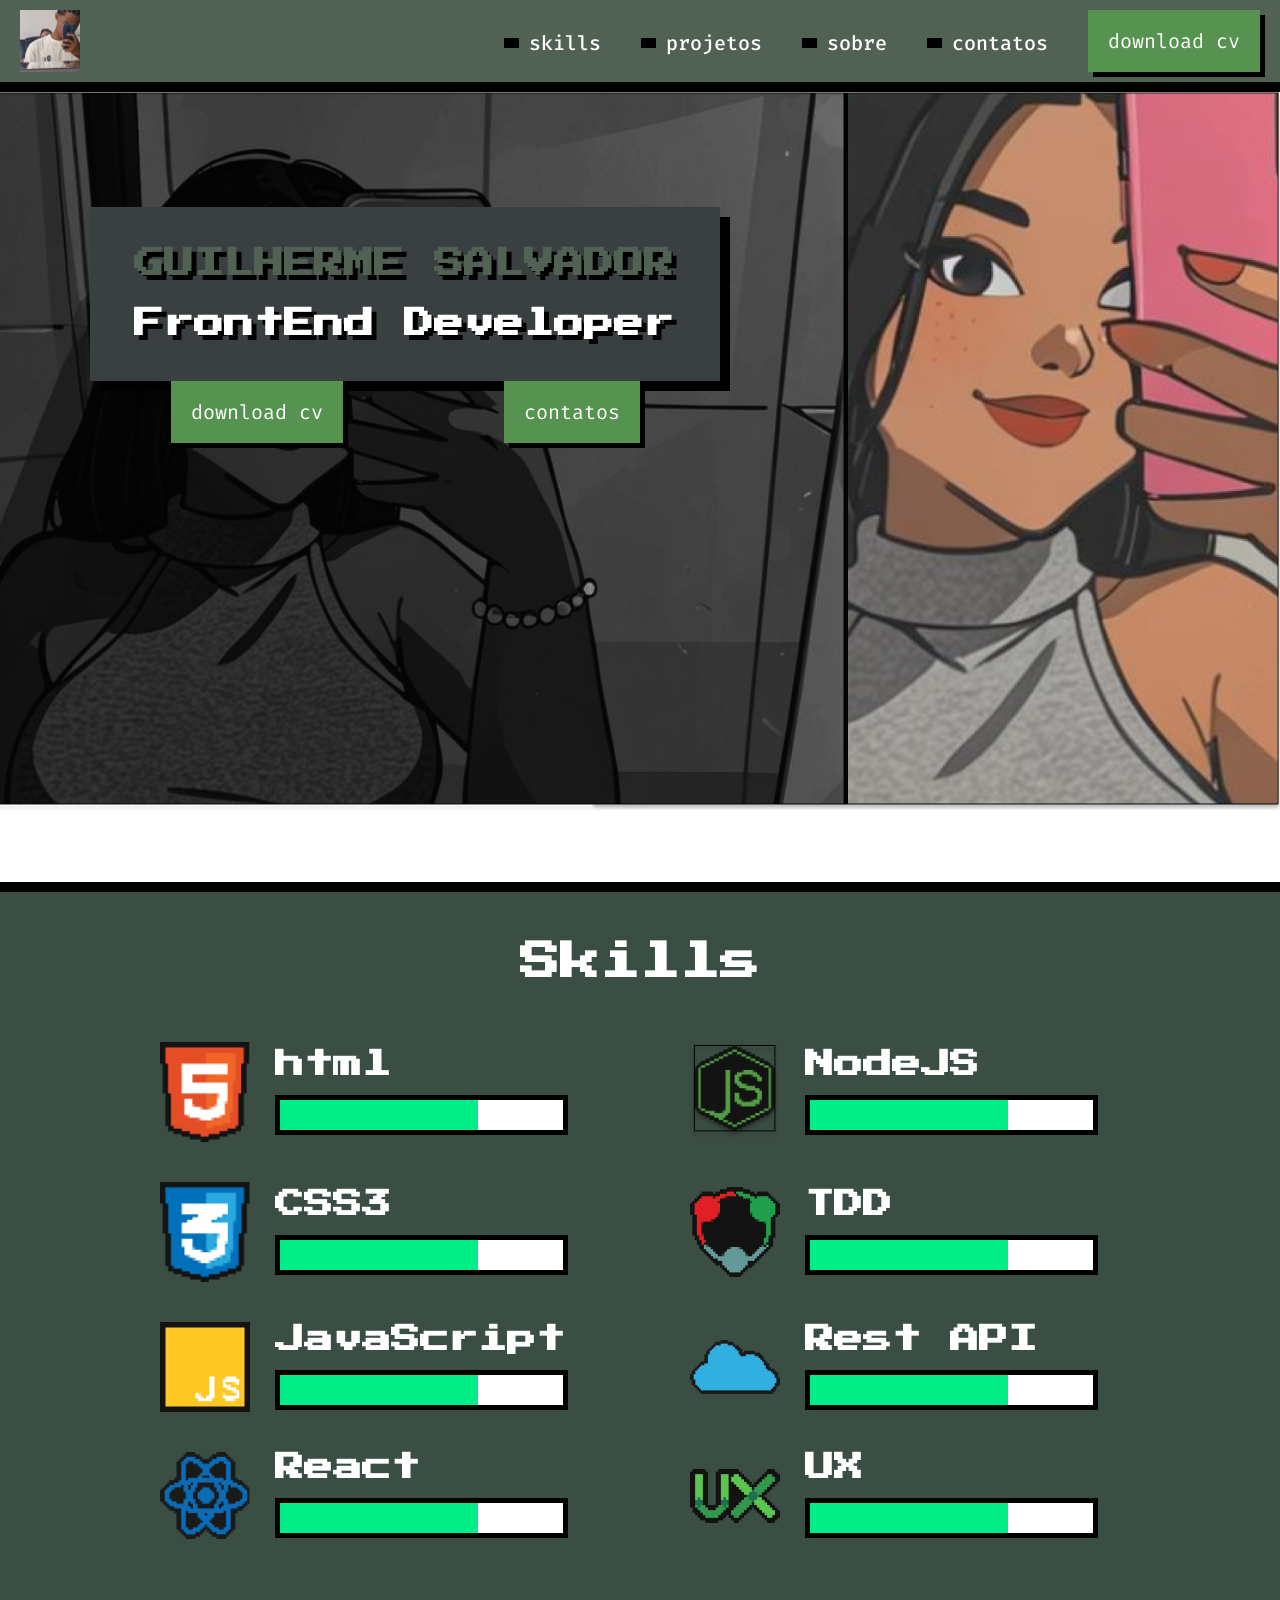
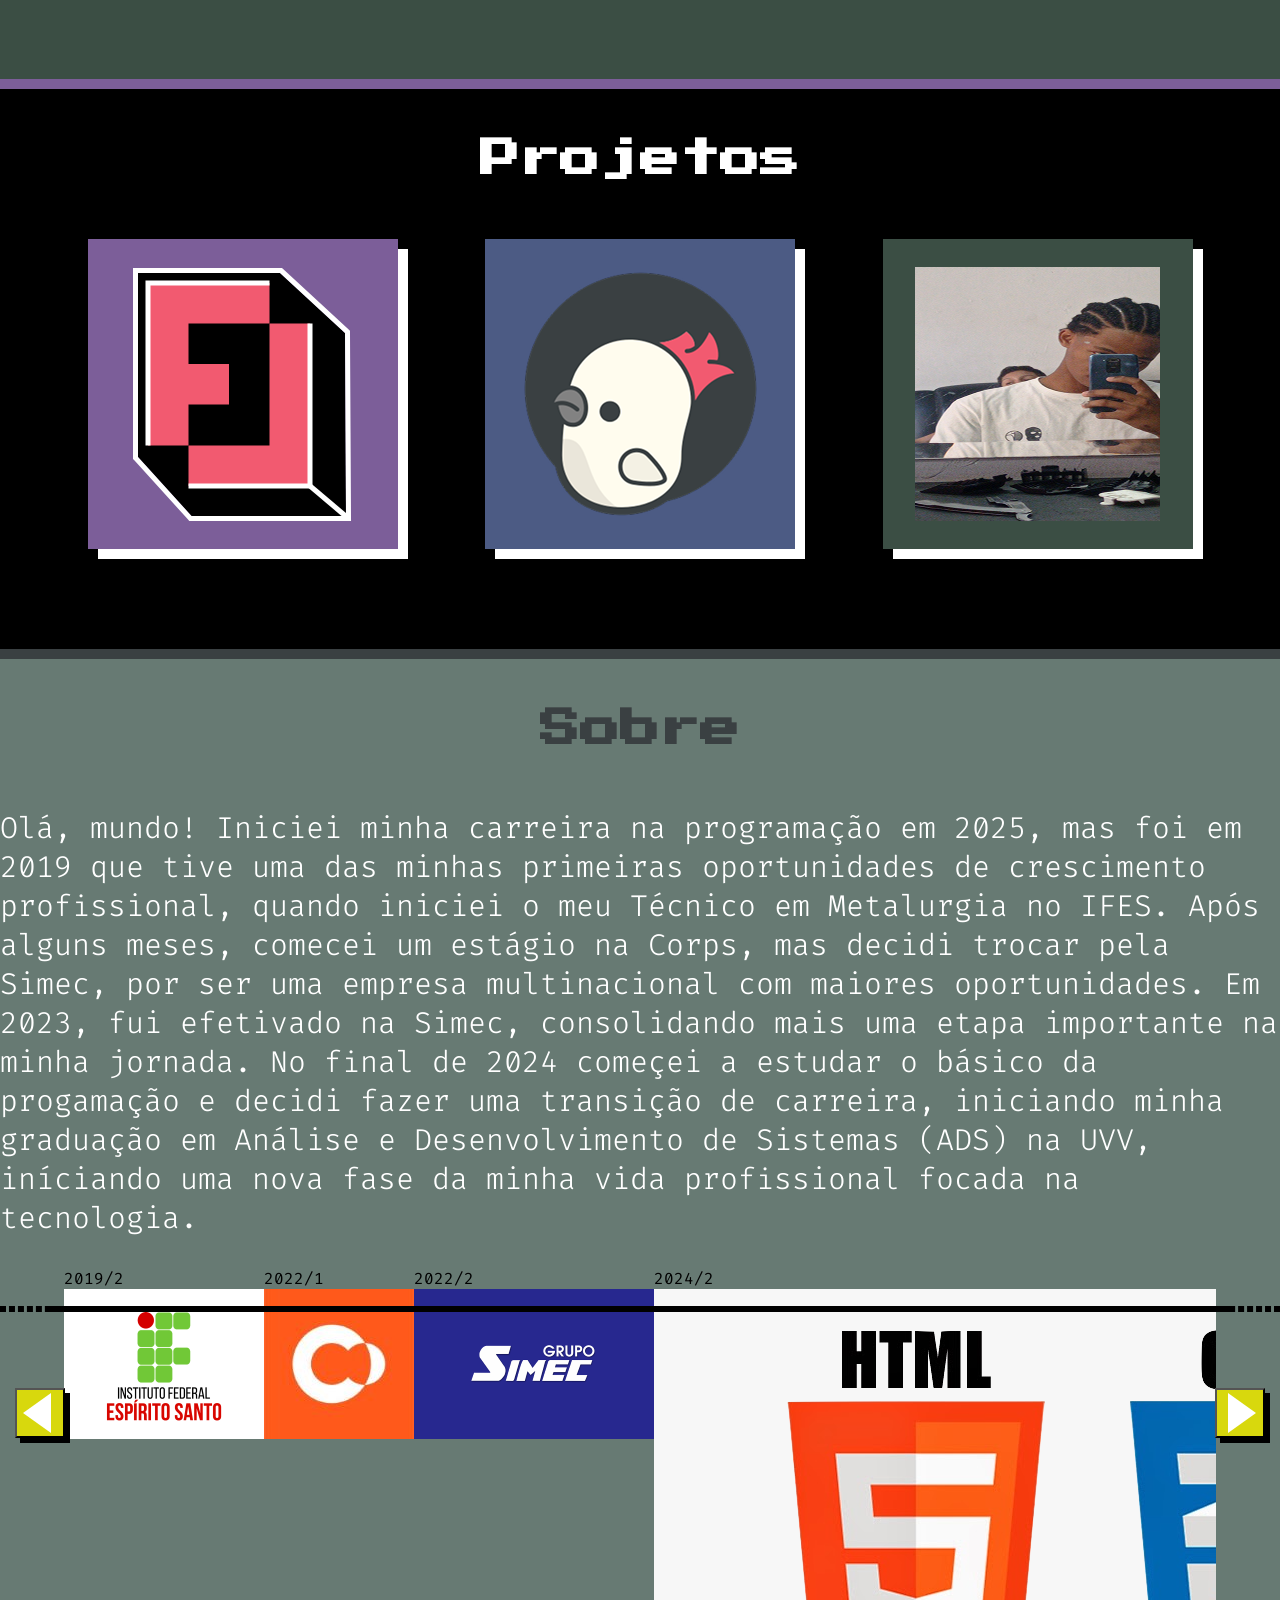
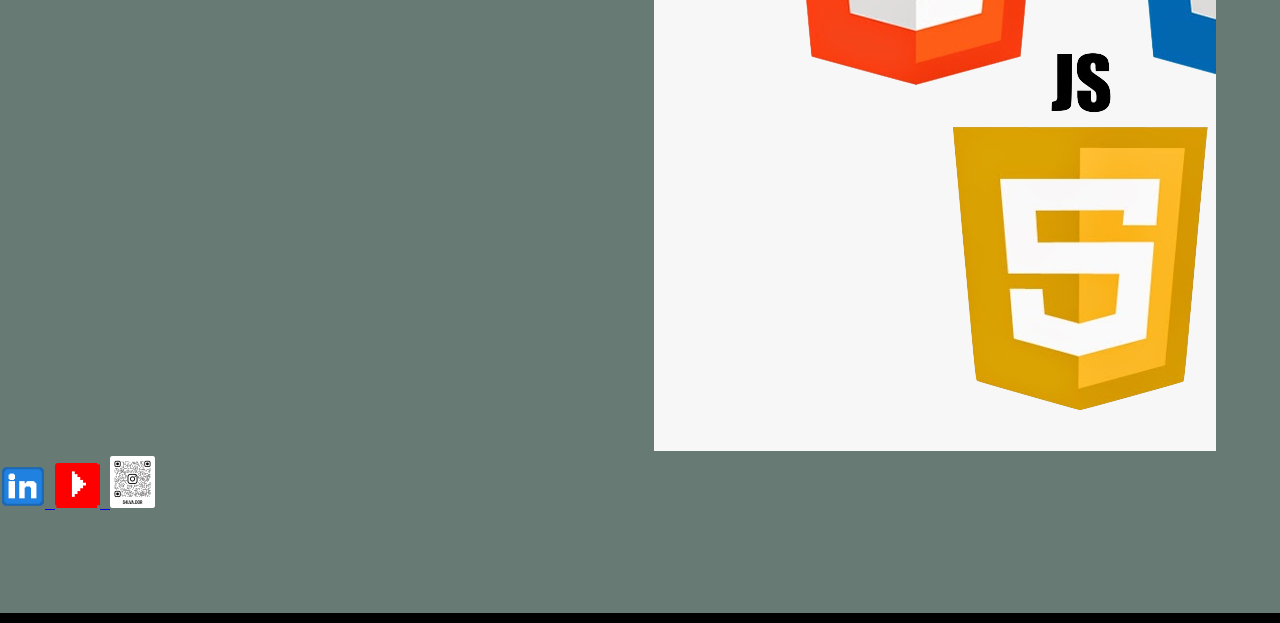
==== index.html @ 1f2bb11f "create the component footer" ====
<!DOCTYPE html>
<html lang="pt-BR">
<head>
    <meta charset="UTF-8">
    <title>GUILHERME SALVADOR</title> 
    <link rel="preconnect" href="https://fonts.googleapis.com">
    <link rel="preconnect" href="https://fonts.gstatic.com" crossorigin>
    <link href="https://fonts.googleapis.com/css2?family=Fira+Code:wght@300..700&family=Press+Start+2P&display=swap" rel="stylesheet">

    <link rel="stylesheet" href="CSS/reset.css">
    <link rel="stylesheet" href="CSS/components/main-header.css">
    <link rel="stylesheet" href="CSS/components/main-banner.css">
    <link rel="stylesheet" href="CSS/components/main-section.css">
    <link rel="stylesheet" href="CSS/components/box-button.css">
    <link rel="stylesheet" href="CSS/components/main-title.css">
    <link rel="stylesheet" href="CSS/components/main-subtitle.css">
    <link rel="stylesheet" href="CSS/components/text-box.css">
    <link rel="stylesheet" href="CSS/components/main-action.css">
    <link rel="stylesheet" href="CSS/components/skills-tec.css">
    <link rel="stylesheet" href="CSS/components/wrapper-skill.css">
    <link rel="stylesheet" href="CSS/components/progress-bar.css">
    <link rel="stylesheet" href="CSS/components/section-projects.css">
    <link rel="stylesheet" href="CSS/components/wrapper.section.css">
    <link rel="stylesheet" href="CSS/components/main-text.css">
    <link rel="stylesheet" href="CSS/components/button-arrow.css">
    <link rel="stylesheet" href="css/components/node-car.css">
    <link rel="stylesheet" href="CSS/components/main-carousel.css">
</head>
<body>
    <header class="main-header">
        <img src="assets/img/logo.png" alt="foto de perfil">

        <nav>
            <a class="main-action" href="#" lang="en" >skills</a>
            <a class="main-action" href="#" >projetos</a>
            <a class="main-action" href="#" >sobre</a>
            <a class="main-action" href="#" >contatos</a>
            <a class="box-button" href="" lang="en" >download cv</a>
        </nav>
    </header>
    <section class="main-banner">
        <div class="wrapper">
             <div class="text-box"> <!-- BOX SEM CONTEUDO-->
                <h1 class="main-title">GUILHERME SALVADOR<!-- titulo--></h1>
                <h2 class="main-subtitle"> FrontEnd Developer<!-- subtitulo--></h2>
             </div >

            <div class="navigation">
                <a class="box-button" href="" lang="en" >download cv</a>
                <a class="box-button" href="" >contatos</a>
            </div>
        </div>
    </section>
    <section class="main-section">
        <h2 class="main-subtitle -second">Skills</h2>
        <div class="wrapper-skill">
            <article class="skills-tec"><!-- description list-->    
                <img class="icon" src="img/ico_html5.png" alt="logo do hmtl5 em pixel art">
                <div class="right">
                    <h3 class="subtitle">html</dt><!--description text--><h3>
                    <progress class="progress-bar" value="70" max="100" ></progress>
                </div>
            </article>
            <article class="skills-tec"><!-- description list-->    
                <img class="icon" src="img/ico_nodejs.png" alt="logo do NodeJS em pixel art">
                <div class="right">
                    <h3 class="subtitle">NodeJS</dt><!--description text--><h3>
                    <progress class="progress-bar" value="70" max="100" ></progress>
                </div>
            </article>
            <article class="skills-tec"><!-- description list-->    
                <img class="icon" src="img/ico_css3.png" alt="logo do CSS3 em pixel art">
                <div class="right">
                    <h3 class="subtitle">CSS3</dt><!--description text--><h3>
                    <progress class="progress-bar" value="70" max="100" ></progress>
                </div>
            </article>
            <article class="skills-tec"><!-- description list-->    
                <img class="icon" src="img/ico_tdd.png" alt="logo do TDD em pixel art">
                <div class="right">
                    <h3 class="subtitle">TDD</dt><!--description text--><h3>
                    <progress class="progress-bar" value="70" max="100" ></progress>
                </div>
            </article>
            <article class="skills-tec"><!-- description list-->    
                <img class="icon" src="img/ico_jss.png" alt="logo do Js em pixel art">
                <div class="right">
                    <h3 class="subtitle">JavaScript</dt><!--description text--><h3>
                    <progress class="progress-bar" value="70" max="100" ></progress>
                </div>
            </article>
            <article class="skills-tec"><!-- description list-->    
                <img class="icon" src="img/ico_restapi.png" alt="logo do rest API em pixel art">
                <div class="right">
                    <h3 class="subtitle">Rest API</dt><!--description text--><h3>
                    <progress class="progress-bar" value="70" max="100" ></progress>
                </div>
            </article>
            <article class="skills-tec"><!-- description list-->    
                <img class="icon" src="img/ico_react.png" alt="logo do React em pixel art">
                <div class="right">
                    <h3 class="subtitle">React</dt><!--description text--><h3>
                    <progress class="progress-bar" value="70" max="100" ></progress>
                </div>
            </article>
            <article class="skills-tec"><!-- description list-->    
                <img class="icon" src="img/ico_ux.png" alt="logo do UX em pixel art">
                <div class="right">
                    <h3 class="subtitle">UX</dt><!--description text--><h3>
                    <progress class="progress-bar" value="70" max="100" ></progress>
                </div>
            </article>
        </div>
    </section>
    <section class="main-section -black -firstborder">
        <h2 class="main-subtitle -second">Projetos</h2>
        <div class="wrapper-section">
            <a href="https://www.firelabs.com" target="_blank">
                <figure class="section-projects"> 
                    <img class="logo-firedlabs" src="img/logo-firedlabs.svg">
                </figure>
            </a>
            <a href="https://www.collabcode.com" target="_blank">
                <figure class="section-projects -blue"> 
                    <img class="logo-collabcode" src="img/logo-collabcode.png">
                </figure>
            </a>
            <a href="https://www.github.com" target="_blank">
                <figure class="section-projects -green">
                    <img class="logo-project" src="img/logo-projeto.png">
                </figure>
            </a>
                
            </div>
    </section>
    <section class="main-section -secondborder">
        <h2 class="main-subtitle -third">Sobre</h2>
        <div>
               

            <p class="main-text">
                Olá, mundo!
Iniciei minha carreira na programação em 2025, mas foi em 2019 que tive uma das minhas primeiras oportunidades de crescimento profissional, quando iniciei o meu Técnico em Metalurgia no IFES.
Após alguns meses, comecei um estágio na Corps, mas decidi trocar pela Simec, por ser uma empresa multinacional com maiores oportunidades. Em 2023, fui efetivado na Simec, consolidando mais uma etapa importante na minha jornada.
No final de 2024 começei a estudar o básico da progamação e decidi fazer uma transição de carreira, iniciando minha graduação em Análise e Desenvolvimento de Sistemas (ADS) na UVV, iníciando uma nova fase da minha vida profissional focada na tecnologia. </p>
    <section class="main-carousel">
        <button class="button-arrow -left"><span class="content">Voltar</span></button>
        
            <div class="items">
                <div class="elements">
                <figure class="node-card">
                    <figcaption class="title">2019/2</figcaption>
                    <img src="img/ifes-remaster.png" alt="logo do ifes" class="logo">
                </figure>
                
                <figure class="node-card">
                    <figcaption class="title">2022/1</figcaption>
                    <img src="img/corps-ltda.jpg" alt="logo da corps" class="logo">
                    </figure>

                <figure class="node-card">
                    <figcaption class="title">2022/2</figcaption>
                    <img src="img/simec-746033002.png" alt="logo da Simec" class="logo">
                    </figure>

                <figure class="node-card">
                    <figcaption class="title">2024/2</figcaption>
                    <img src="img/ico_js.png" alt="logo do JS" class="logo">
                    </figure>
                
                <figure class="node-card">
                    <figcaption class="title">2025/1</figcaption>
                    <img src="img/uvv-1075476051.jpg" alt="logo do UVV" class="logo">
                    </figure>

                <figure class="node-card">
                    <figcaption class="title">2027/1</figcaption>
                    <img src="img/icognita-img.jpg" alt="logo icognita" class="logo">
                    </figure>
                </div>   
            </div>

         <button class="button-arrow -right"><span class="content">Avançar</span></button>
    </section>
        <footer>
            <a href="https://www.linkedin.com/public-profile/settings?trk=d_flagship3_profile_self_view_public_profile" target="_blank">
                <img src="img/icon-link.png" alt="logo do linkdin em pixel art">
            </a>
            <a href="https://www.youtube.com/@GSalvadorDev" target="_blank">
                <img src="img/icon-youtube.png" alt="logo do Youtube em pixel art">
            </a>
            <a href="https://www.instagram.com/s4lva.d0r/" target="_blank">
                <img src="img/icon-instagram.png" alt="lgoo do instagram em pixel art">
            </a>
        </footer>
    </section>

    <script src="js/components/main-carousel.js"></script>
</body>
</html>
---- CSS/components/main-header.css ----
.main-header {
    display: flex;
    justify-content: space-between;
    background-color: #516154; 
    border-bottom:10px solid #000;
    padding:10px 20px;
}
---- CSS/components/main-banner.css ----
.main-banner {
    box-sizing: border-box;
    background-image: url(../../assets/img/foto\ capa.png);
    background-repeat: no-repeat;
    background-size: 100%;
    height: 800px;
    border-bottom: 10px solid #000;
    padding-top: 115px;
    padding-left: 90px;

}
.main-banner .wrapper {
    display: flex;
    flex-direction: column;
    width: 630px;
    
}

.main-banner .box {
margin-bottom: 38px;

}
.main-banner .navigation {
    display: flex;
    justify-content: space-around

}
---- CSS/components/main-section.css ----
.main-section { 
    background-color:#3B4E44;
    padding-top: 50px;
    padding-bottom: 100px;
    border-bottom: 10px solid #7C5E99;
}
.main-section .main-subtitle {
    margin-bottom: 60px;
}
.main-section.-black {
    background:  #000000;;
}
.main-section.-firstborder {
    border-bottom: 10px solid #3A4042;
}
.main-section.-secondborder{
    background-color:#677A73 ;
    border-bottom: 10px solid #000000;
}
---- CSS/components/box-button.css ----
.box-button { 
    display: inline-block;
    background-color:#569351;
    box-shadow: 5px 5px 0px #000000;
    padding: 18px 20px;
    margin-right: 0;
    transition: transform 100ms linear;
    color:#FFF;
    font-size: 20px;
    text-decoration: none;
}
.box-button:hover {
    background-color: #3a6836;
    transform: scale(1.05);
}
---- CSS/components/main-title.css ----
.main-title {
    font-family: "press start 2p" , sans-serif;
    font-size: 30px;
    text-shadow: 5px 5px 0px #000;
    color: #516154;
    height: 60px;
}
---- CSS/components/main-subtitle.css ----
.main-subtitle {
    font-family: "press start 2p" , sans-serif;
    font-size: 30px;
    text-shadow: 5px 5px 0px #000;
    color: #ffffff;
}

.main-subtitle.-second {
    color: #FFF;
    text-align: center;
    text-shadow: none;
    font-size: 40px;
}
.main-subtitle.-third {
    color:#3A4042 ;
    text-align: center;
    text-shadow: none;
    font-size: 40px;
}
---- CSS/components/text-box.css ----
.text-box {
    display: inline-block;
    background-color: #3A4042;
    box-shadow: 10px 10px 0px #000;
    text-align: inherit;
    padding: 42px 44px;
}
.text-box .title {
margin-bottom: 28px;

}
---- CSS/components/main-action.css ----
.main-action {
    display: inline-flex;
    align-items: center;
    color: #fff;
    font-size:20px;
    font-weight: 500;
    text-decoration: none;
    margin-right: 30px;
    }
.main-action::before {
    content: "";
    background-color: rgb(0, 0, 0);
    width: 15px;
    height: 10px;
    margin-right: 10px;
}
---- CSS/components/skills-tec.css ----
.skills-tec {
    font-family: "press start 2p" , sans-serif;
    color: #fff;
    font-size: 25px;
    display: flex;
    align-items: center;

}
.skills-tec .icon {
    margin-right: 25px;
    width: 90px;
}
.skills-tec .right{
    display: flex;
    flex-direction: column;
    justify-content:space-around;
}
.skills-tec .subtitle {
    margin-bottom: 16px;
}
---- CSS/components/wrapper-skill.css ----
.wrapper-skill{
    display: flex;
    flex-wrap: wrap;
    max-width: 960px;
    margin-left: auto;
    margin-right: auto;


}
.wrapper-skill .skills-tec {
    width: 430px;
    margin-bottom: 40px;
}
.wrapper-skill .skills-tec:nth-child(odd) {
    margin-right: 100px;
}
.wrapper-skills .progress-bar{
    width: 320px;
}
---- CSS/components/progress-bar.css ----
.progress-bar{
    height: 40px;
    background-color: #FFF;
    border: 5px solid #000;
    box-sizing: border-box;
}
.progress-bar::-webkit-progress-bar,
.progress-bar::-webkit-progress-value {
    background-color: #0E8;
    width: 70%;
}
.progress-bar::-moz-progress-bar{
    background-color: #0E8;
}
---- CSS/components/section-projects.css ----
.section-projects {
    padding: 15px;
    display: flex;
    width: 280px;
    height: 280px;
    align-items: center;
    justify-content: center;
    background-color: #7C5E99;
    box-shadow: 10px 10px 0px #FFFF;
}
.section-projects.-blue{
    box-shadow: 10px 10px 0px #FFFF;
    background-color: #4C5B84;
}
.section-projects.-green{
    box-shadow: 10px 10px 0px #FFFF;
    background-color: #3B4E44;

}
---- CSS/components/wrapper.section.css ----
.wrapper-section{
    display: flex;
    justify-content: space-evenly;
}
---- CSS/components/main-text.css ----
.main-text{
    font-family: "fira code" , sans-serif;
    color: white;
    font-size: 30px;
    font-weight: 300;
    line-height: 1.3;
}
---- CSS/components/button-arrow.css ----
.button-arrow {
    width:50px ;
    height:50px ;
    background-color:#D8D80D ;
    box-shadow: 5px 5px 0px #000;
    cursor: pointer;
}
.button-arrow .content {
    display: none;
}


.button-arrow::before {
    content: '';
    display: block;
    box-sizing: border-box;
    width: 20px;
    height: 20px;
    border: 20px solid transparent;
    border-left:28px solid white ;
    transform: translateX(5px);
}
.button-arrow.-left::before{
    transform: rotate(180deg) translate(20px);
}
---- CSS/components/main-carousel.css ----
.main-carousel{ 
    display: flex;
    justify-content: space-between;
    position: relative;

}
.main-carousel::after{
    top: 38px;
    left: 50px;
    position: absolute;
    content:'';
    display: block;
    height: 6px;
    background-color: #000;
    width: calc(100% - 100px);
}
.main-carousel::before{
    top: 38px;
    left: 0;
    position: absolute;
    box-sizing: border-box;
    content:'';
    display: block;
    width: 100%;
    border: 3px dashed #000;
}
.main-carousel .button-arrow{
    position: relative;
    bottom: -120px;
}
.main-carousel .button-arrow.-left{
    left: 15px;
}
.main-carousel .button-arrow.-right{
    right: 15px;
}
.main-carousel .items{
    width: 90%;
    overflow: hidden;
}
.main-carousel .elements{
    display: flex;
    justify-content: space-between;
    transition: transform 100ms ease-in-out;
}
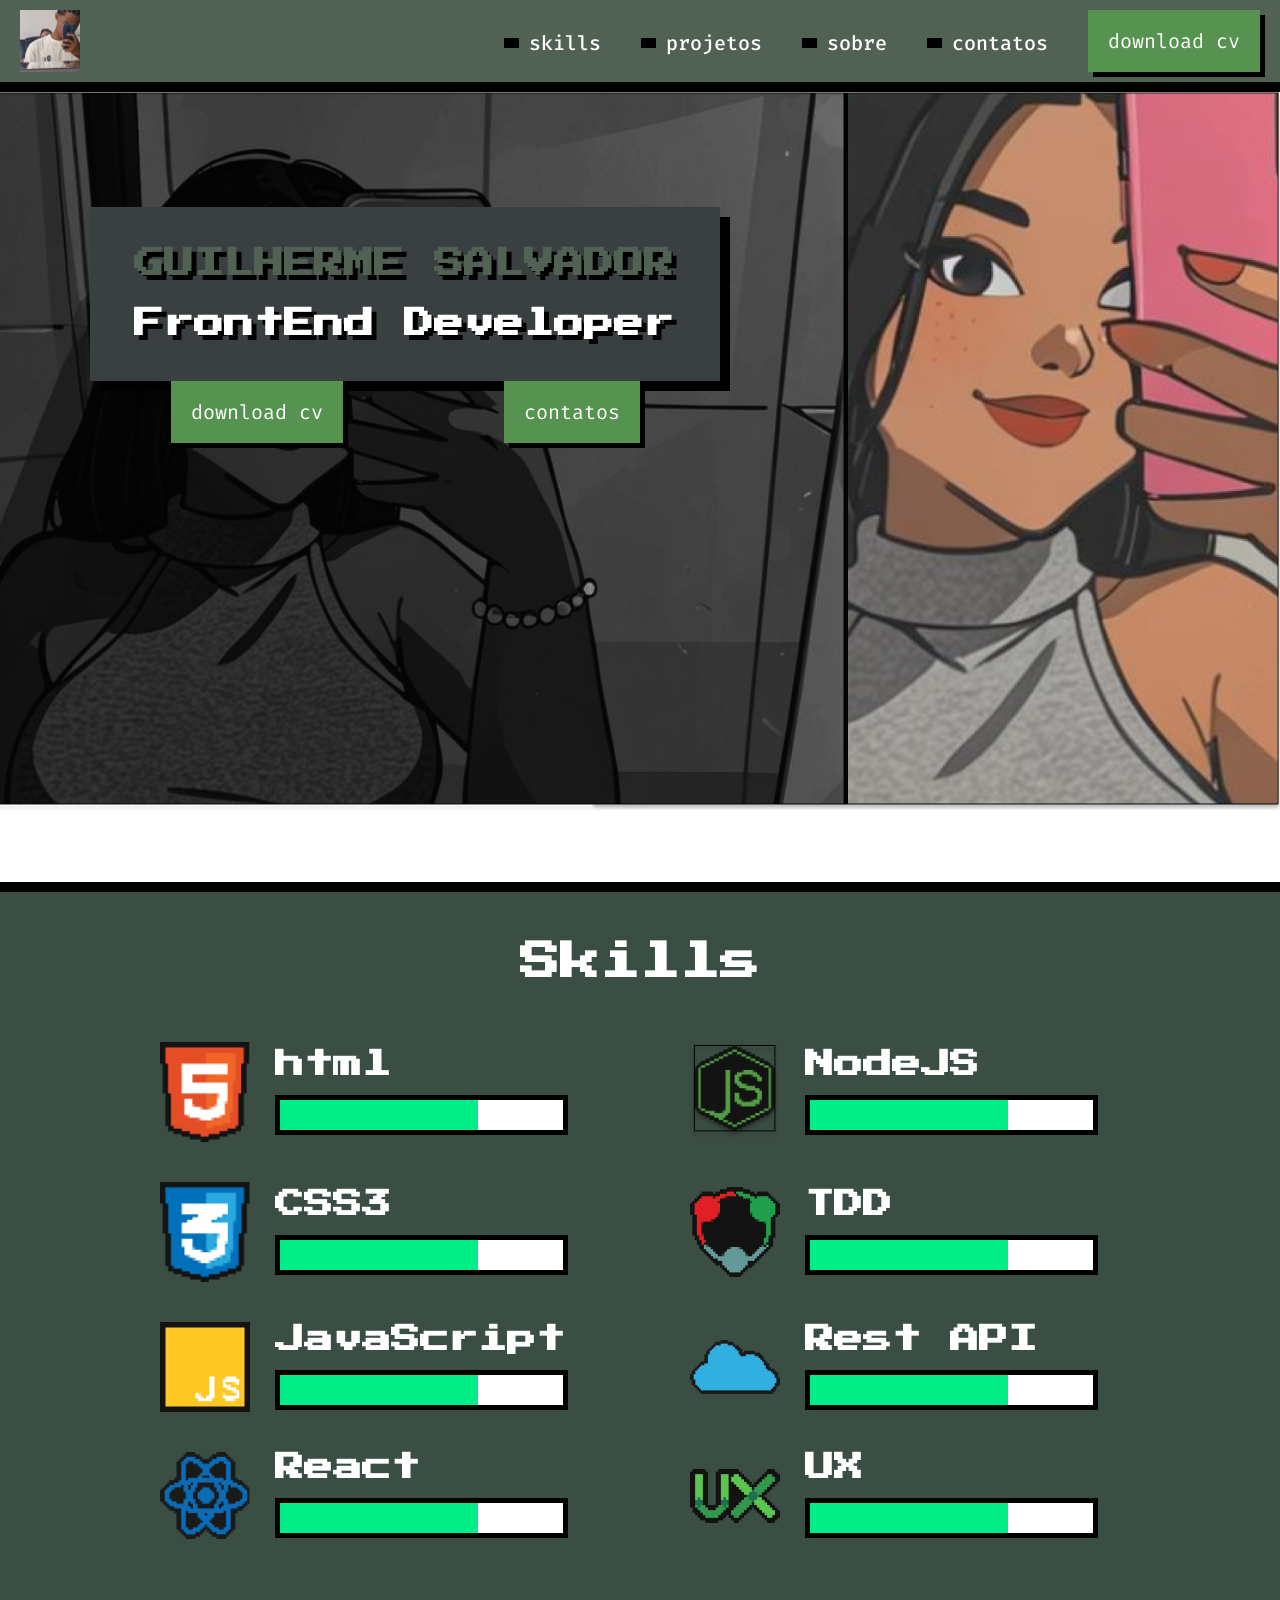
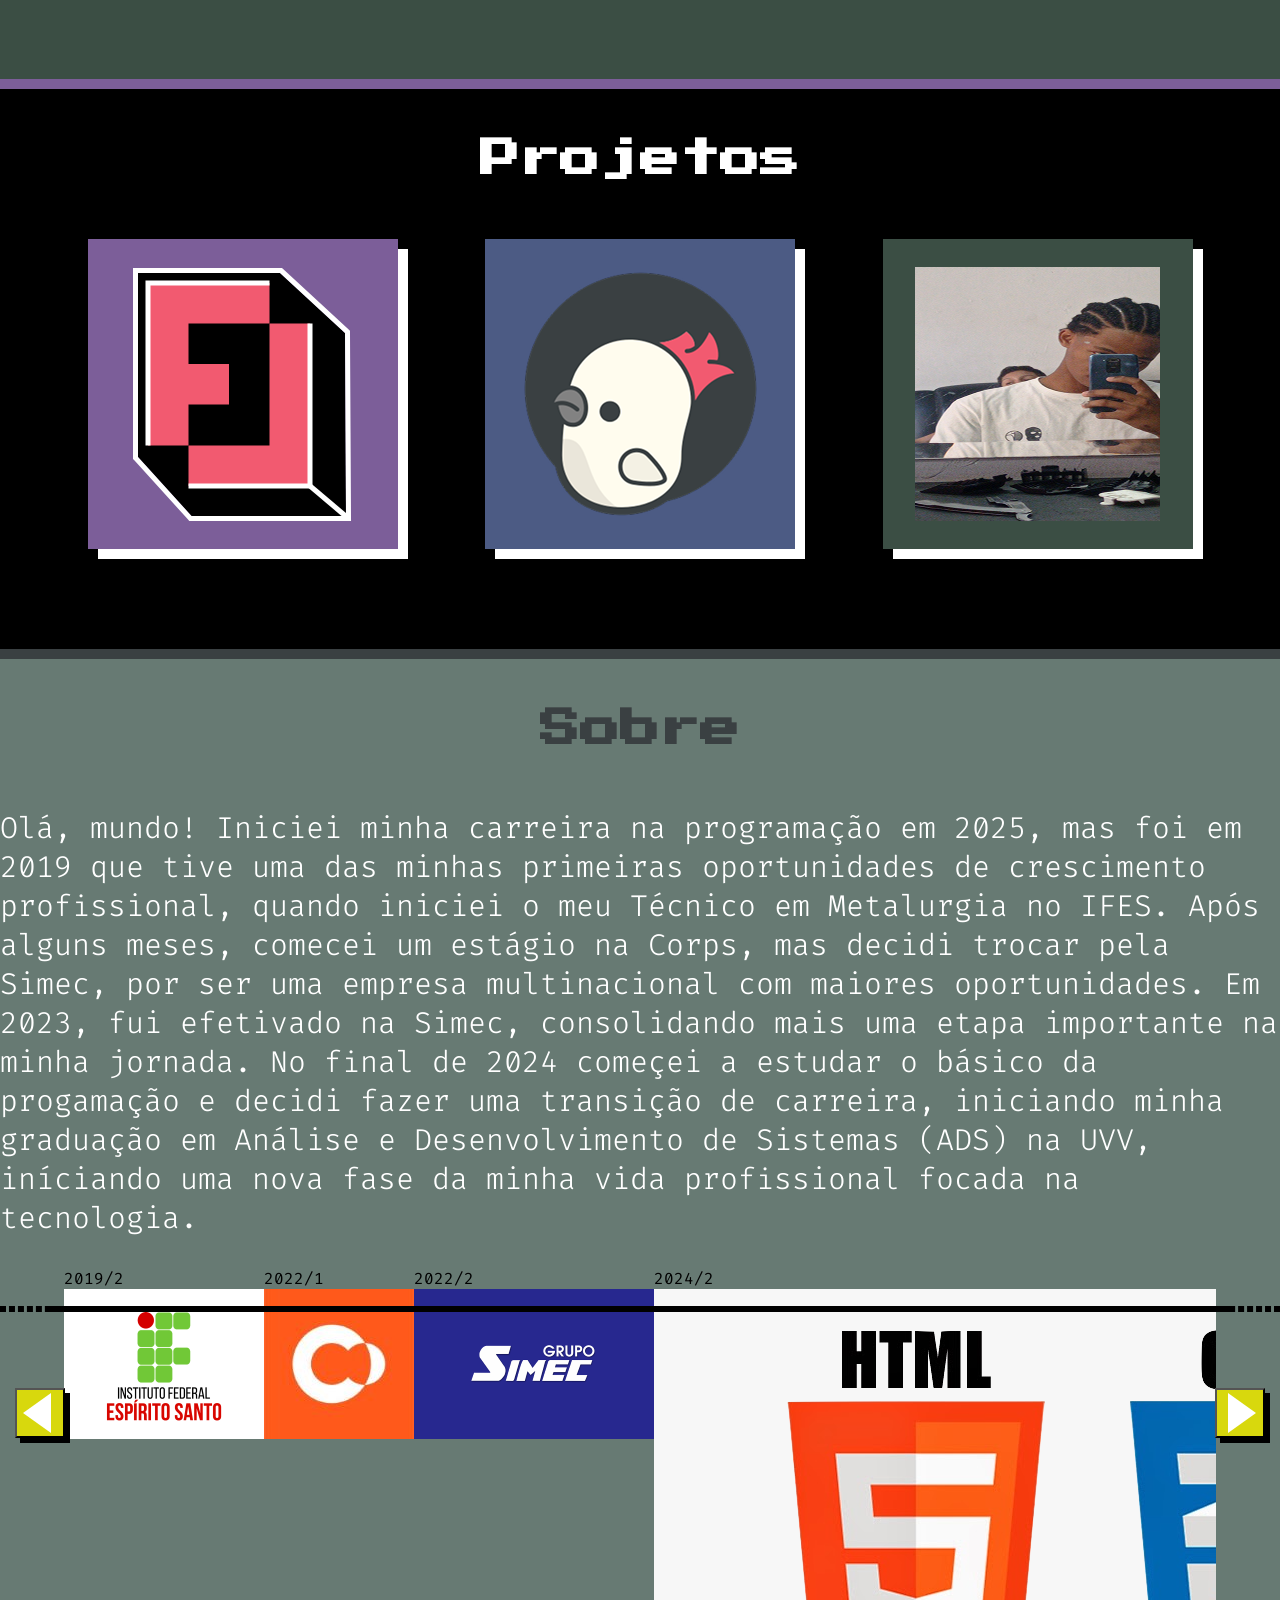
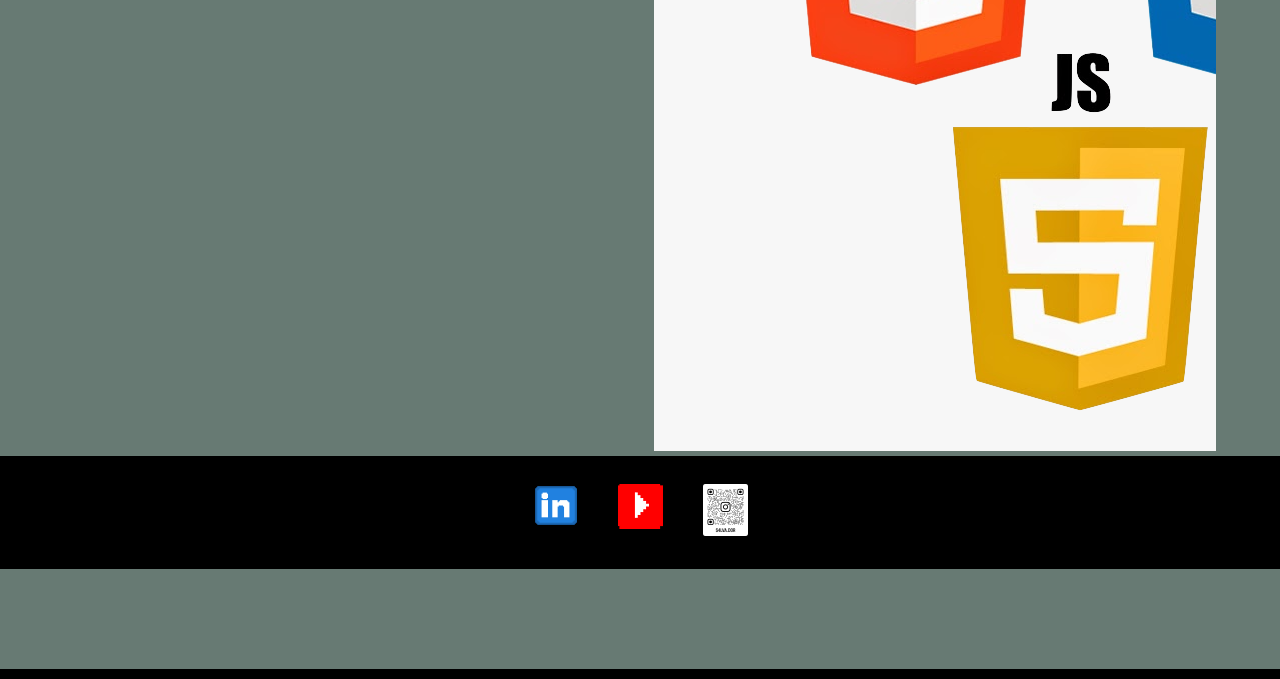
==== commit b25316f2: "create the footer component" ====
--- a/index.html
+++ b/index.html
@@ -25,6 +25,7 @@
     <link rel="stylesheet" href="CSS/components/button-arrow.css">
     <link rel="stylesheet" href="css/components/node-car.css">
     <link rel="stylesheet" href="CSS/components/main-carousel.css">
+    <link rel="stylesheet" href="CSS/components/main.footer.css">
 </head>
 <body>
     <header class="main-header">
@@ -182,14 +183,14 @@
 
          <button class="button-arrow -right"><span class="content">Avançar</span></button>
     </section>
-        <footer>
-            <a href="https://www.linkedin.com/public-profile/settings?trk=d_flagship3_profile_self_view_public_profile" target="_blank">
+        <footer class="main-footer">
+            <a class="actions" href="https://www.linkedin.com/public-profile/settings?trk=d_flagship3_profile_self_view_public_profile" target="_blank">
                 <img src="img/icon-link.png" alt="logo do linkdin em pixel art">
             </a>
-            <a href="https://www.youtube.com/@GSalvadorDev" target="_blank">
+            <a class="actions" href="https://www.youtube.com/@GSalvadorDev" target="_blank">
                 <img src="img/icon-youtube.png" alt="logo do Youtube em pixel art">
             </a>
-            <a href="https://www.instagram.com/s4lva.d0r/" target="_blank">
+            <a class="actions" href="https://www.instagram.com/s4lva.d0r/" target="_blank">
                 <img src="img/icon-instagram.png" alt="lgoo do instagram em pixel art">
             </a>
         </footer>
--- a/CSS/components/main.footer.css
+++ b/CSS/components/main.footer.css
@@ -0,0 +1,13 @@
+.main-footer{
+    display: flex;
+    justify-content: center;
+    background-color: black;
+    padding-top: 28px;
+    padding-bottom: 28px;   
+
+}
+.main-footer .actions {
+    margin-right: 20px;
+    margin-left: 20px;
+    
+}
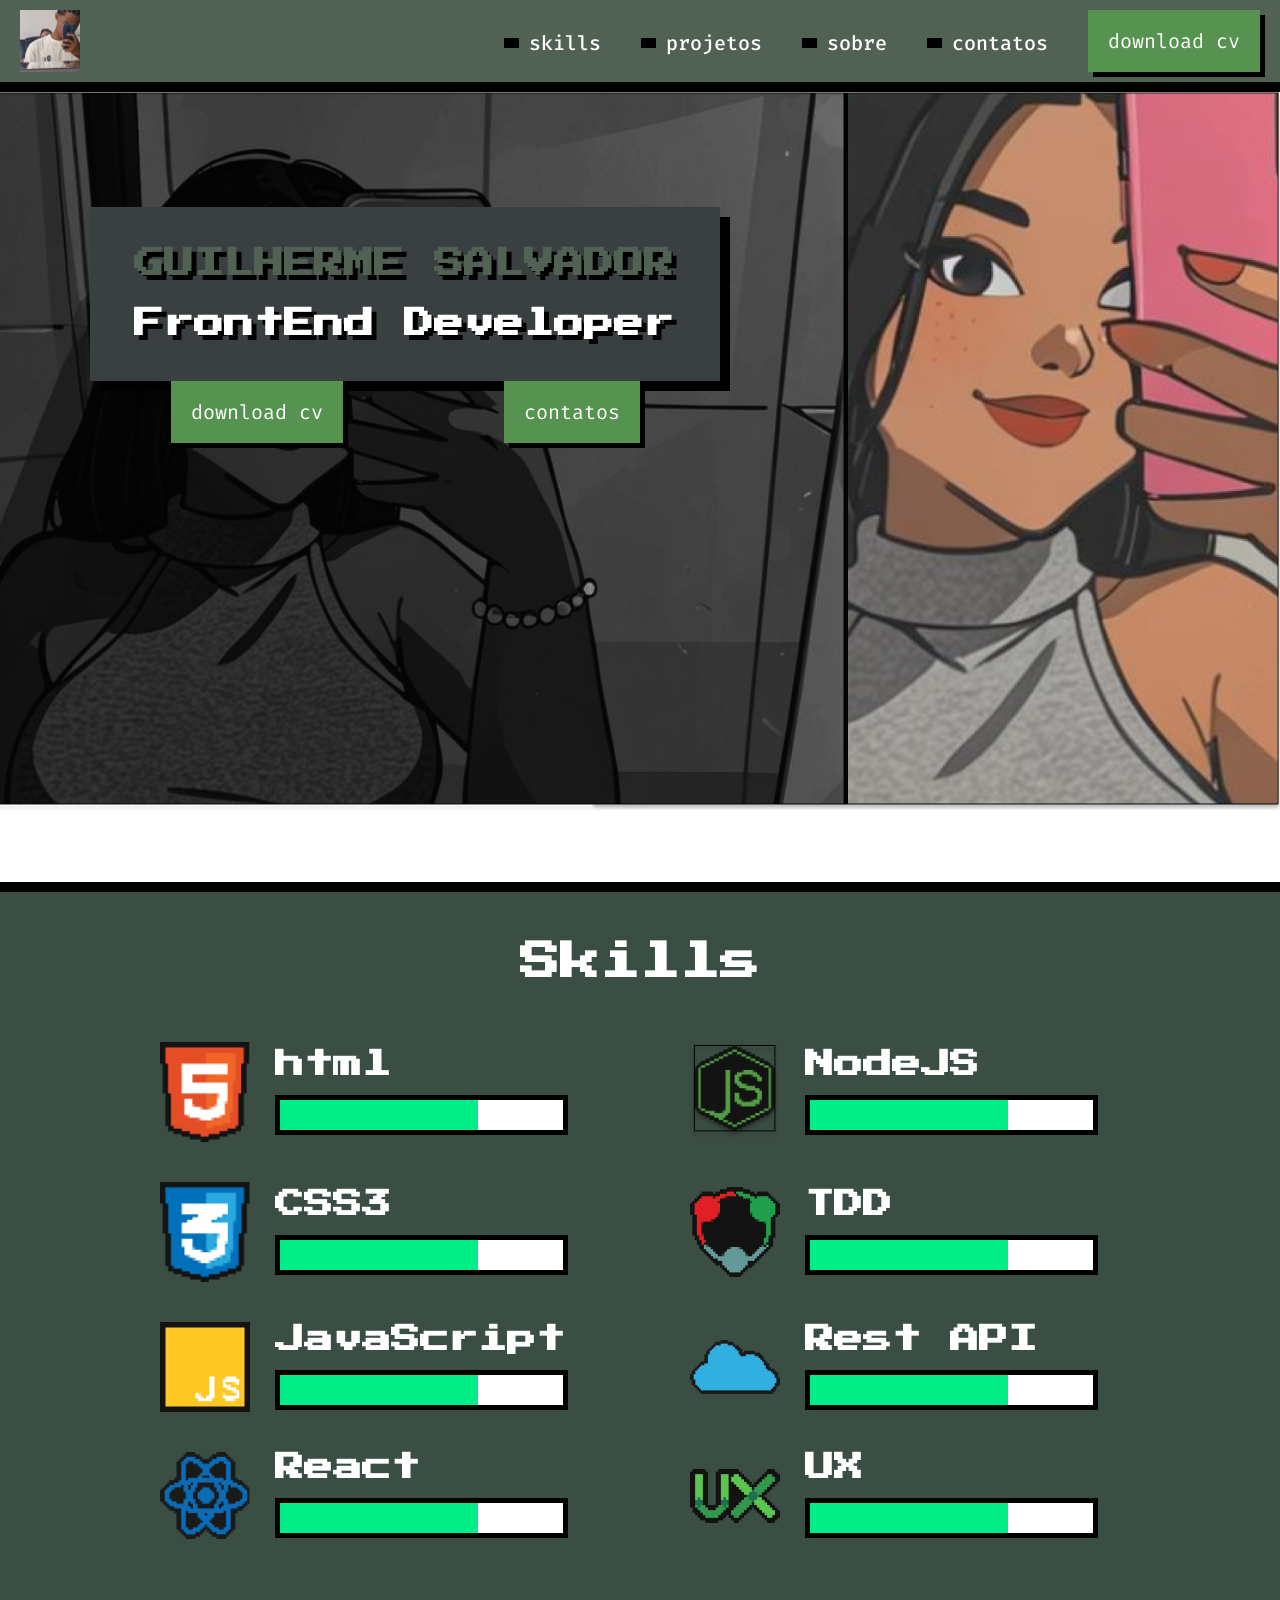
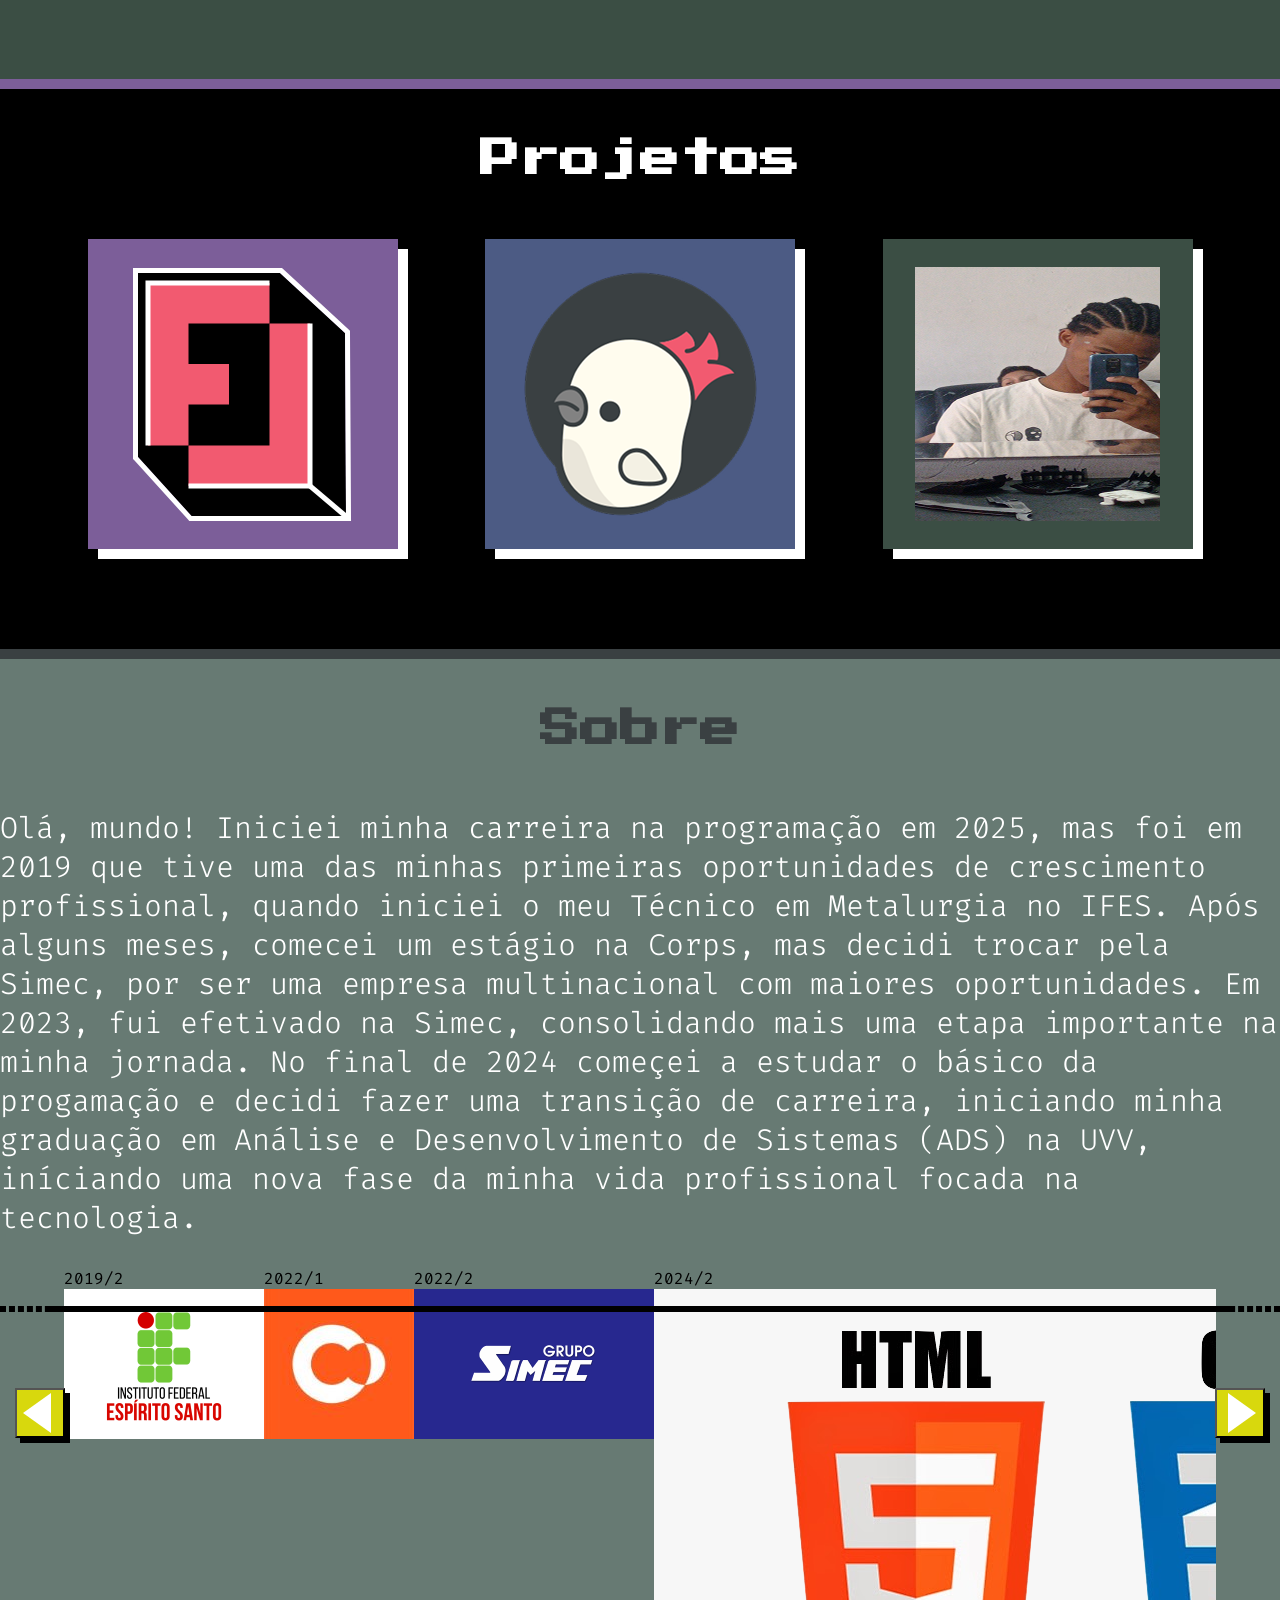
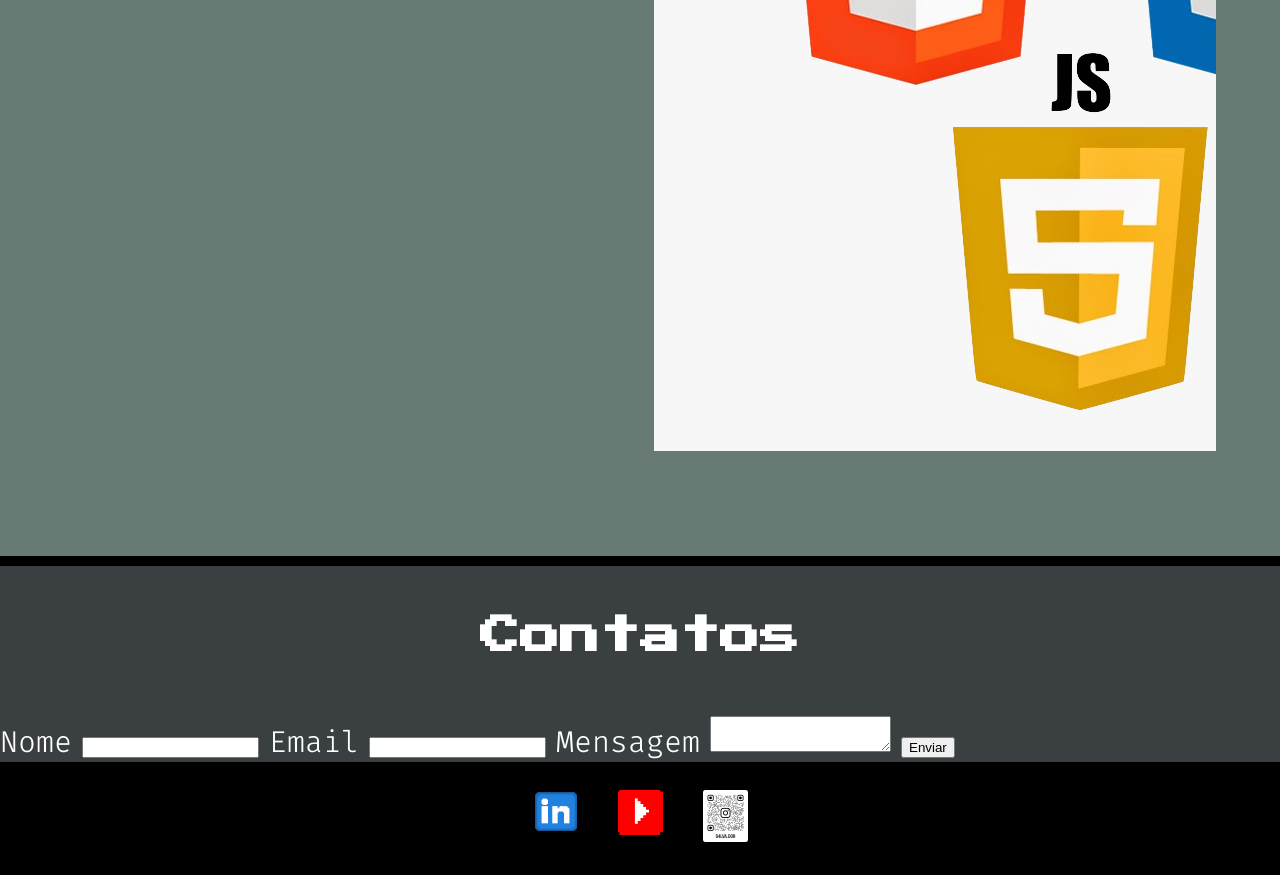
==== commit ba9f40bb: "creathe the component main-label" ====
--- a/index.html
+++ b/index.html
@@ -26,6 +26,7 @@
     <link rel="stylesheet" href="css/components/node-car.css">
     <link rel="stylesheet" href="CSS/components/main-carousel.css">
     <link rel="stylesheet" href="CSS/components/main.footer.css">
+    <link rel="stylesheet" href="CSS/components/main-label.css">
 </head>
 <body>
     <header class="main-header">
@@ -183,6 +184,22 @@
 
          <button class="button-arrow -right"><span class="content">Avançar</span></button>
     </section>
+    </section>
+    <section class="main-section -gray">
+        <h2 class="main-subtitle -forth">Contatos</h2>
+        <form>
+    <label class="main-label" for="name">Nome</label>
+    <input type="name"  id="name">
+
+    <label class="main-label" for="email">Email</label>
+    <input type="email" id="email">
+
+    <label class="main-label" for="message">Mensagem</label>
+    <textarea id="message"></textarea>
+
+    <button type="submit">Enviar</button>
+
+    </form>
         <footer class="main-footer">
             <a class="actions" href="https://www.linkedin.com/public-profile/settings?trk=d_flagship3_profile_self_view_public_profile" target="_blank">
                 <img src="img/icon-link.png" alt="logo do linkdin em pixel art">
--- a/CSS/components/main-section.css
+++ b/CSS/components/main-section.css
@@ -17,3 +17,8 @@
     background-color:#677A73 ;
     border-bottom: 10px solid #000000;
 }
+.main-section.-gray{
+    background-color: #3A4042;
+    padding-bottom: 0px;
+    border-bottom: 0;
+}
--- a/CSS/components/box-button.css
+++ b/CSS/components/box-button.css
@@ -12,4 +12,17 @@
 .box-button:hover {
     background-color: #3a6836;
     transform: scale(1.05);
+}
+
+.box-button.-send{
+    margin-top: 40px;
+    margin-bottom: 50px;
+    background-color: #D8D80D;
+    width: 1360px;
+    height: 60px;
+    font-size: 25px;
+    color: white;
+    padding: 0;
+    
+
 }
--- a/CSS/components/main-subtitle.css
+++ b/CSS/components/main-subtitle.css
@@ -16,4 +16,10 @@
     text-align: center;
     text-shadow: none;
     font-size: 40px;
+}
+.main-subtitle.-forth{
+    color: #fff; ;
+    text-align: center;
+    text-shadow: none;
+    font-size: 40px;
 }
--- a/CSS/components/main-label.css
+++ b/CSS/components/main-label.css
@@ -0,0 +1,8 @@
+.main-label{
+color:white;
+font-size: 30px;
+font-weight: 300;
+line-height: 40px;
+
+
+}
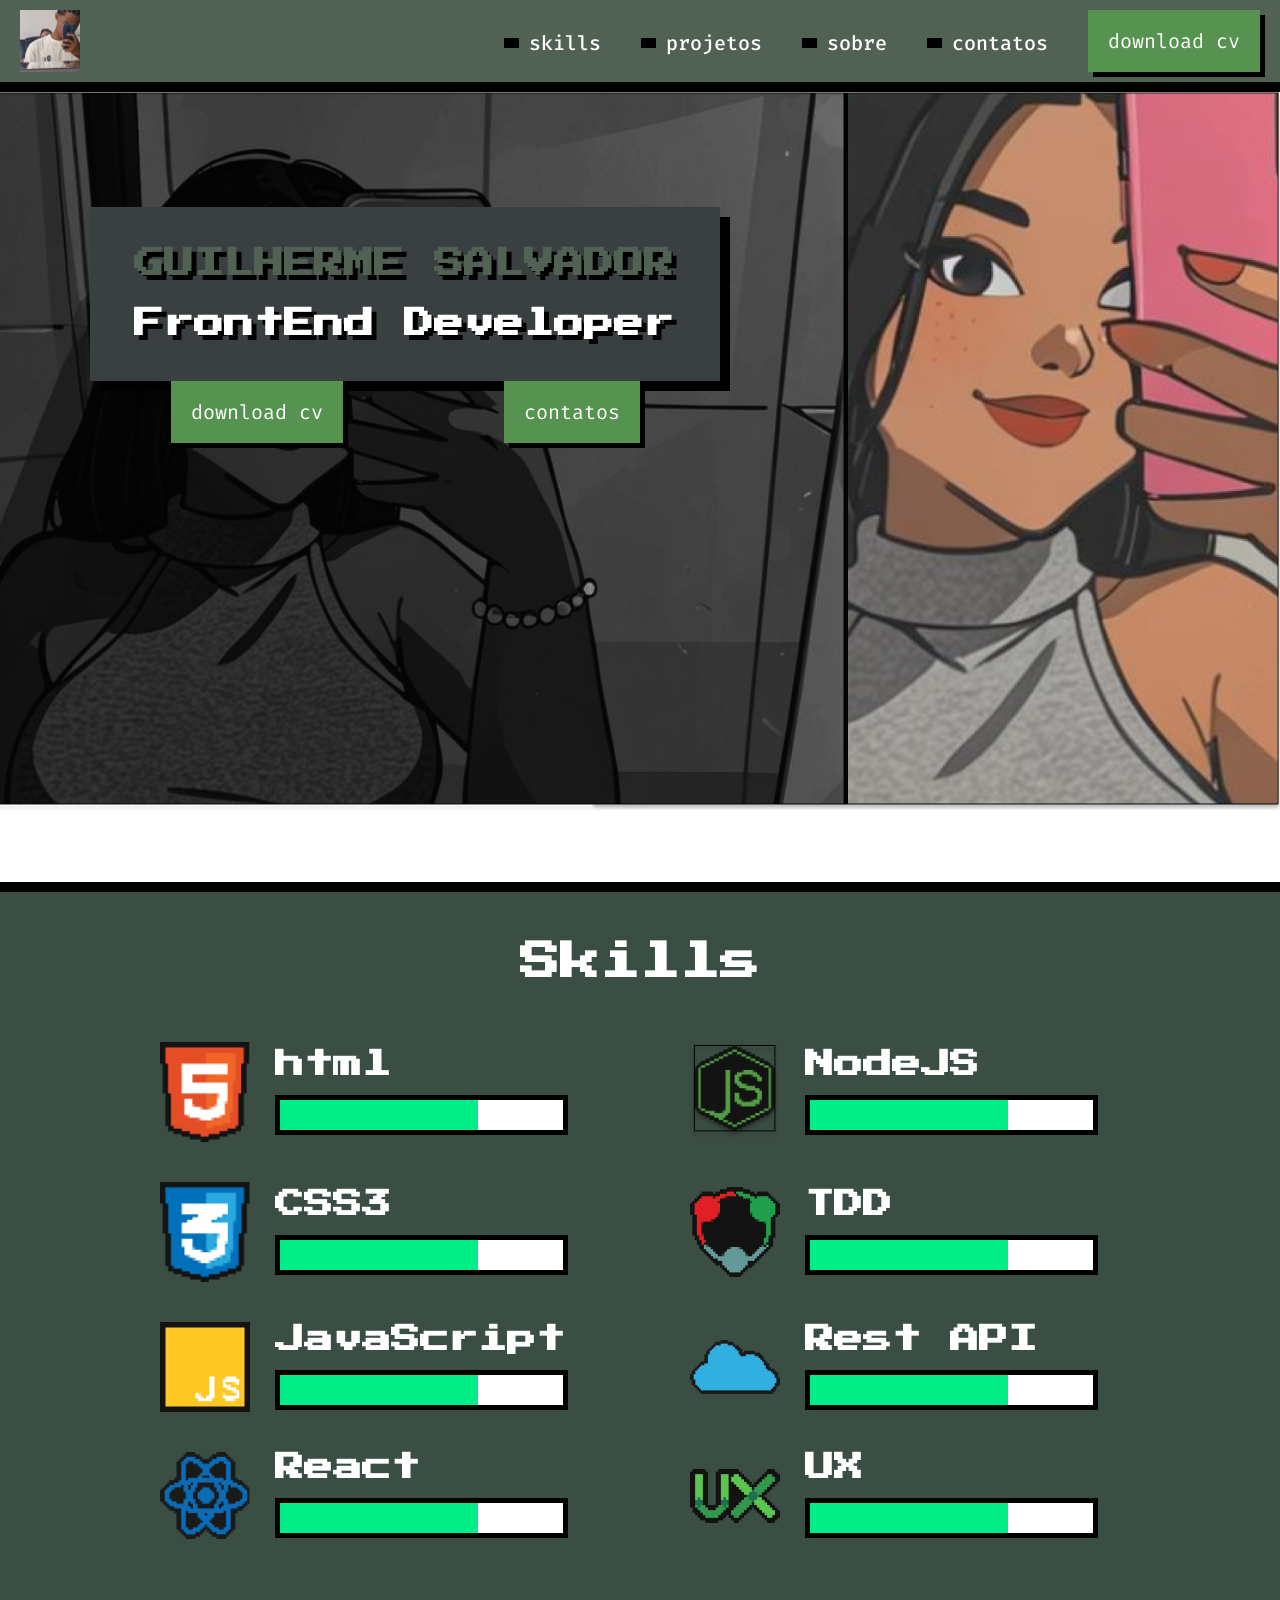
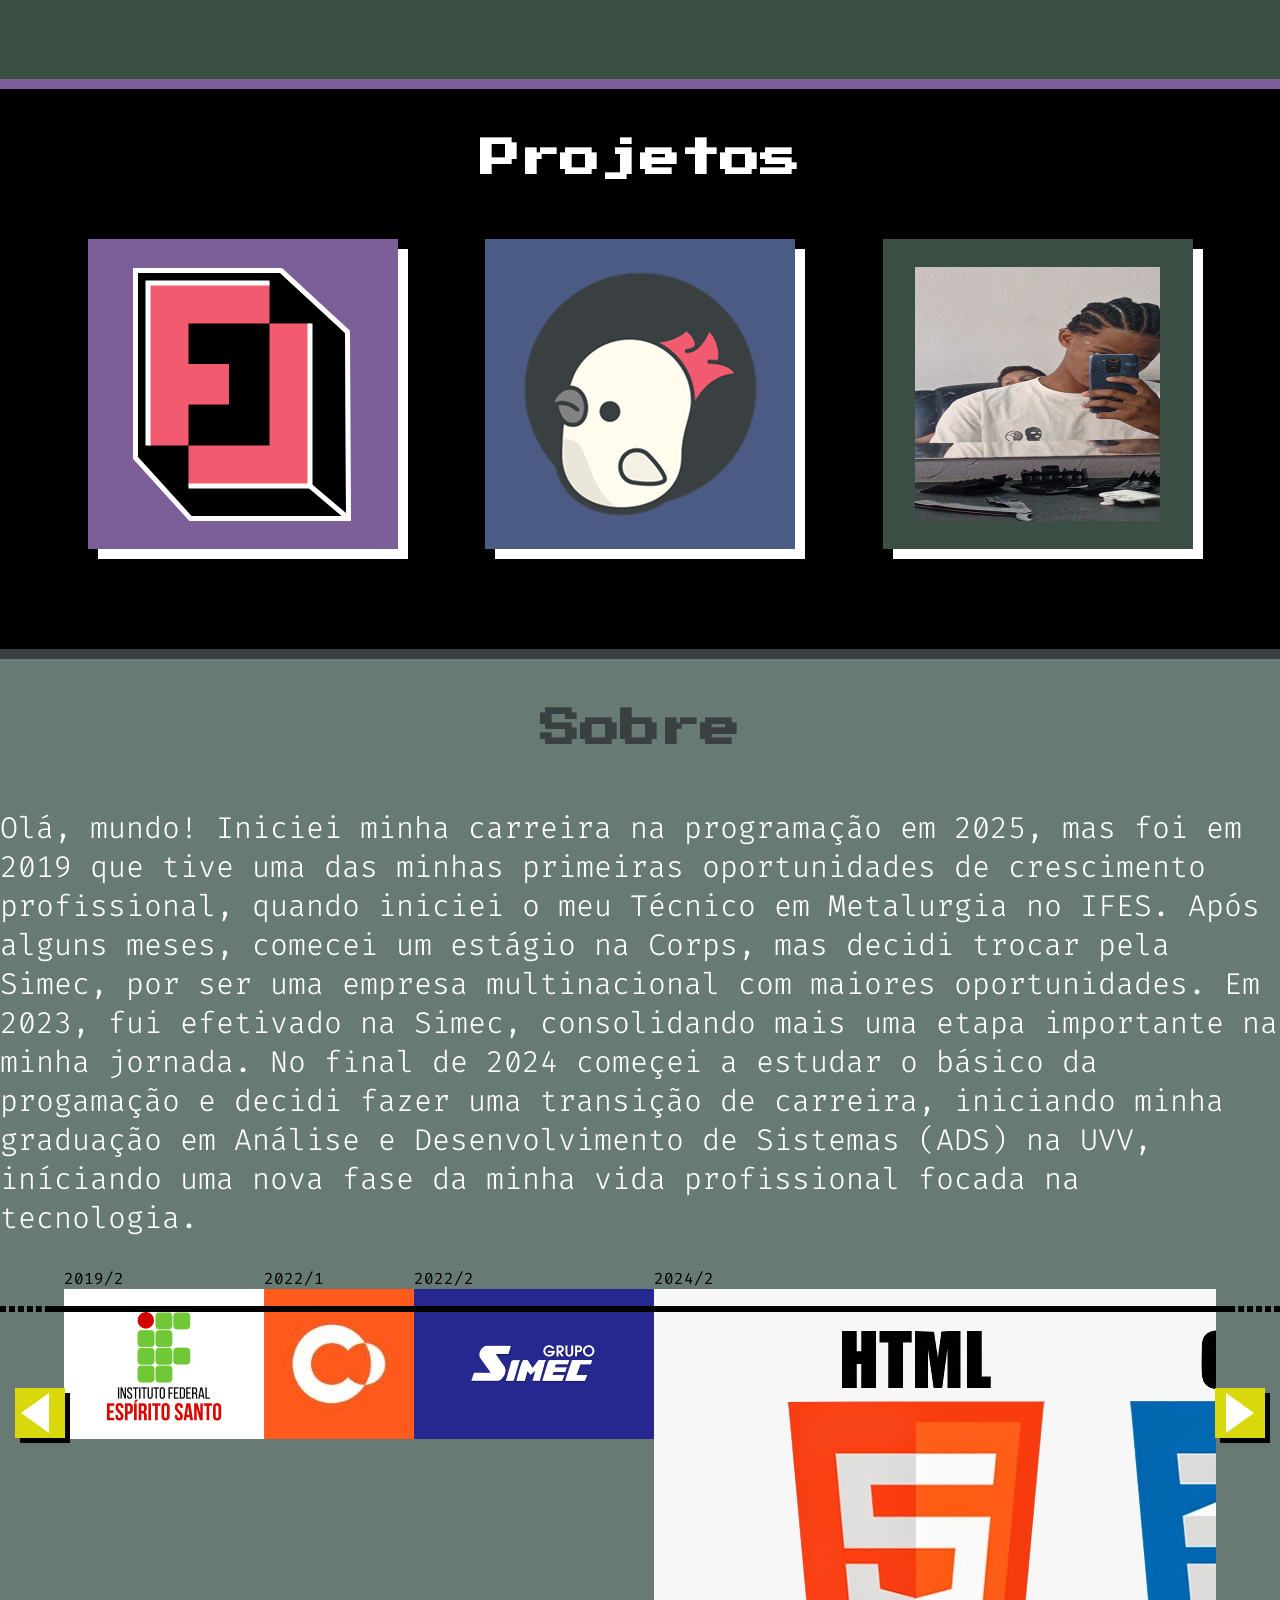
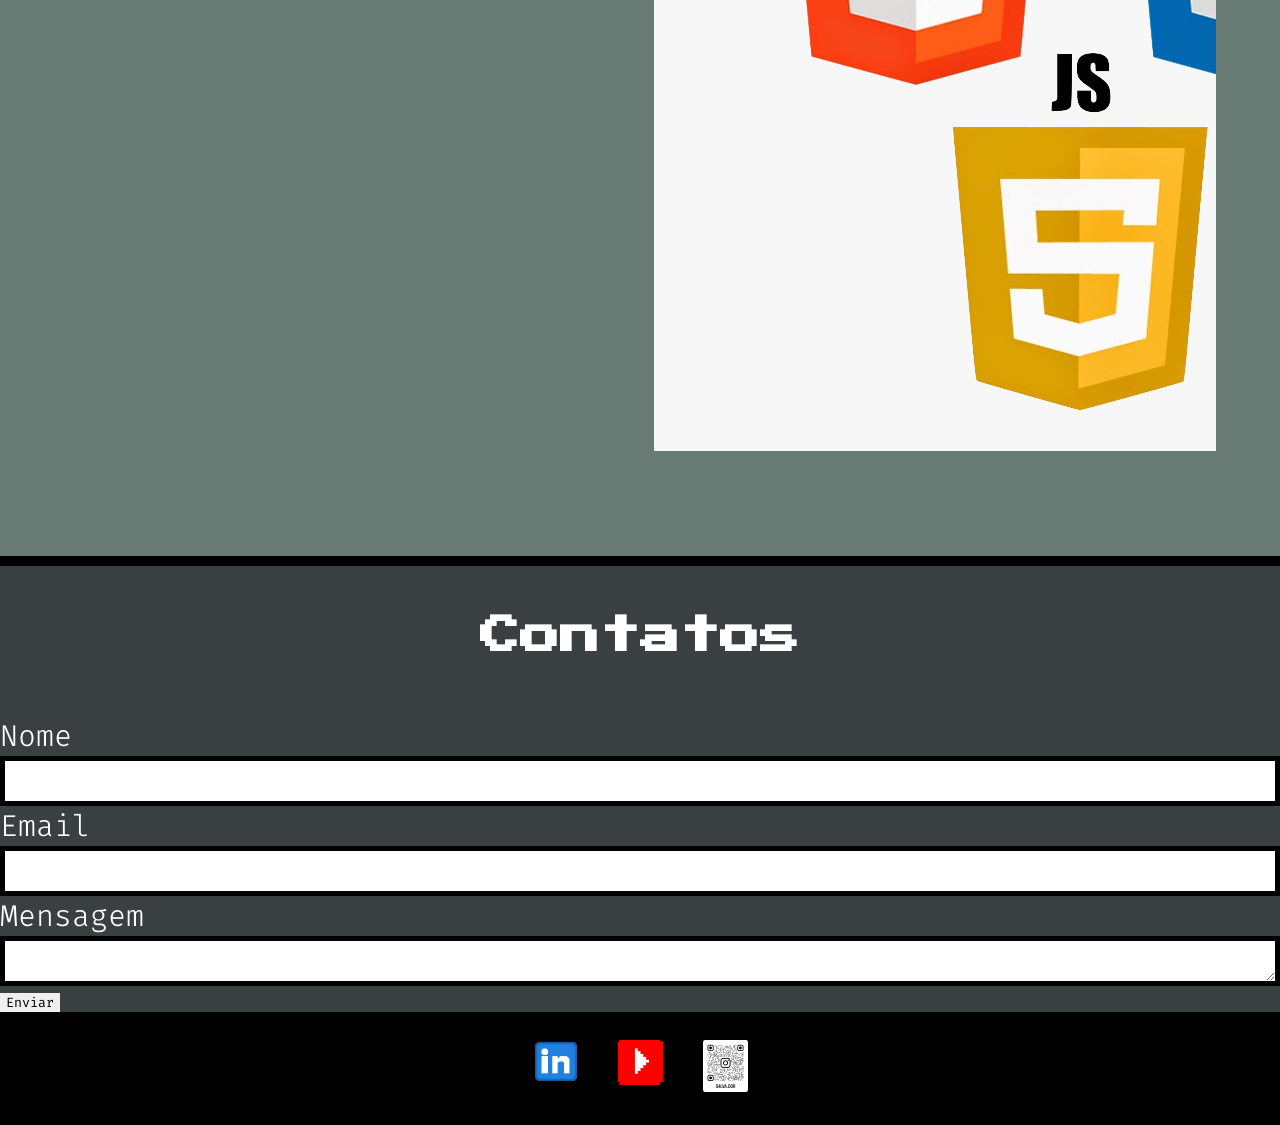
==== commit dd999693: "add input wihtout margin and padding" ====
--- a/index.html
+++ b/index.html
@@ -27,6 +27,7 @@
     <link rel="stylesheet" href="CSS/components/main-carousel.css">
     <link rel="stylesheet" href="CSS/components/main.footer.css">
     <link rel="stylesheet" href="CSS/components/main-label.css">
+    <link rel="stylesheet" href="CSS/components/main-input.css">
 </head>
 <body>
     <header class="main-header">
@@ -187,17 +188,17 @@
     </section>
     <section class="main-section -gray">
         <h2 class="main-subtitle -forth">Contatos</h2>
-        <form>
-    <label class="main-label" for="name">Nome</label>
-    <input type="name"  id="name">
-
-    <label class="main-label" for="email">Email</label>
-    <input type="email" id="email">
-
-    <label class="main-label" for="message">Mensagem</label>
-    <textarea id="message"></textarea>
-
-    <button type="submit">Enviar</button>
+    <form>
+        <label class="main-label" for="name">Nome</label>
+        <input class="main-input" type="name"  id="name">
+
+        <label class="main-label" for="email">Email</label>
+        <input class="main-input" type="email" id="email">
+
+        <label class="main-label" for="message">Mensagem</label>
+        <textarea class="main-input" id="message"></textarea>
+
+        <button type="submit">Enviar</button>
 
     </form>
         <footer class="main-footer">
--- a/CSS/components/main-input.css
+++ b/CSS/components/main-input.css
@@ -0,0 +1,9 @@
+.main-input{
+    box-sizing: border-box;
+    border: 5px solid #000;
+    font-size: 30px;
+    height: 50px;
+    padding-left: 5px;
+    padding-right: 5px;
+    width: 100%;
+}
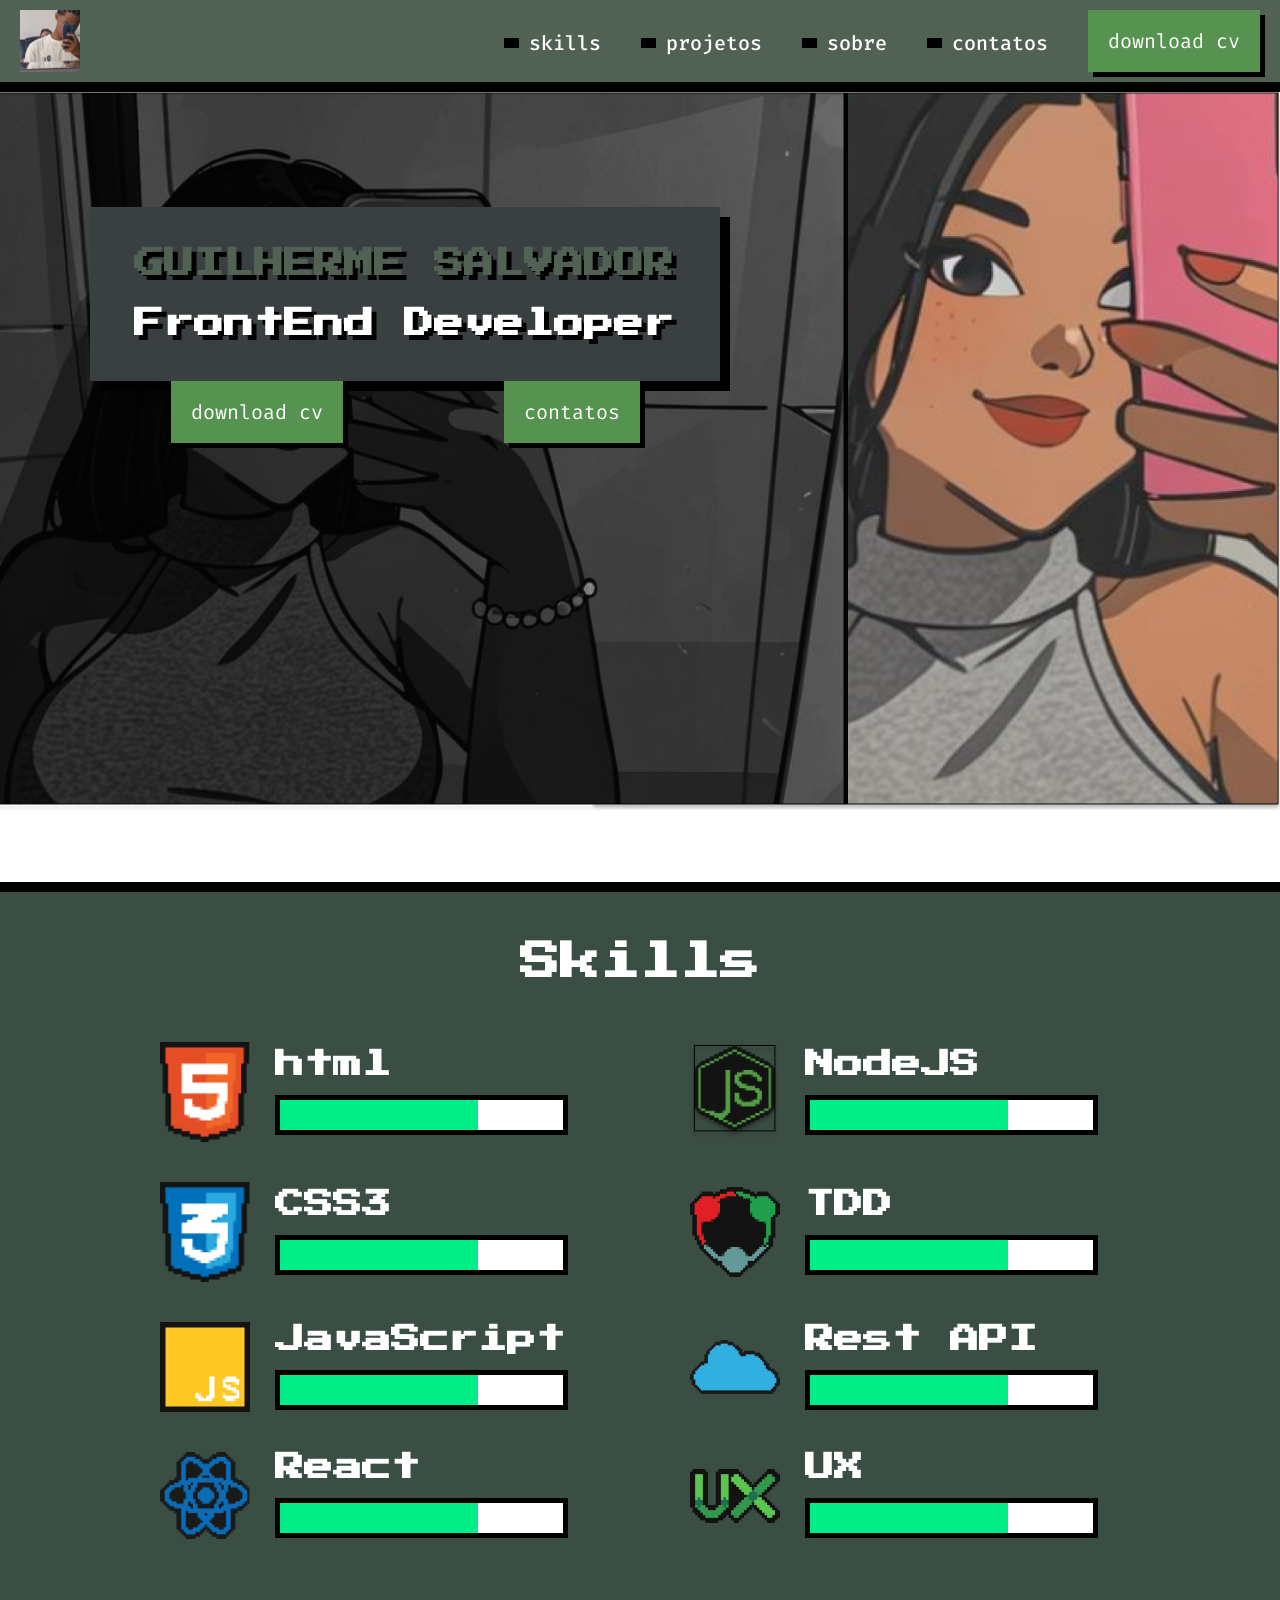
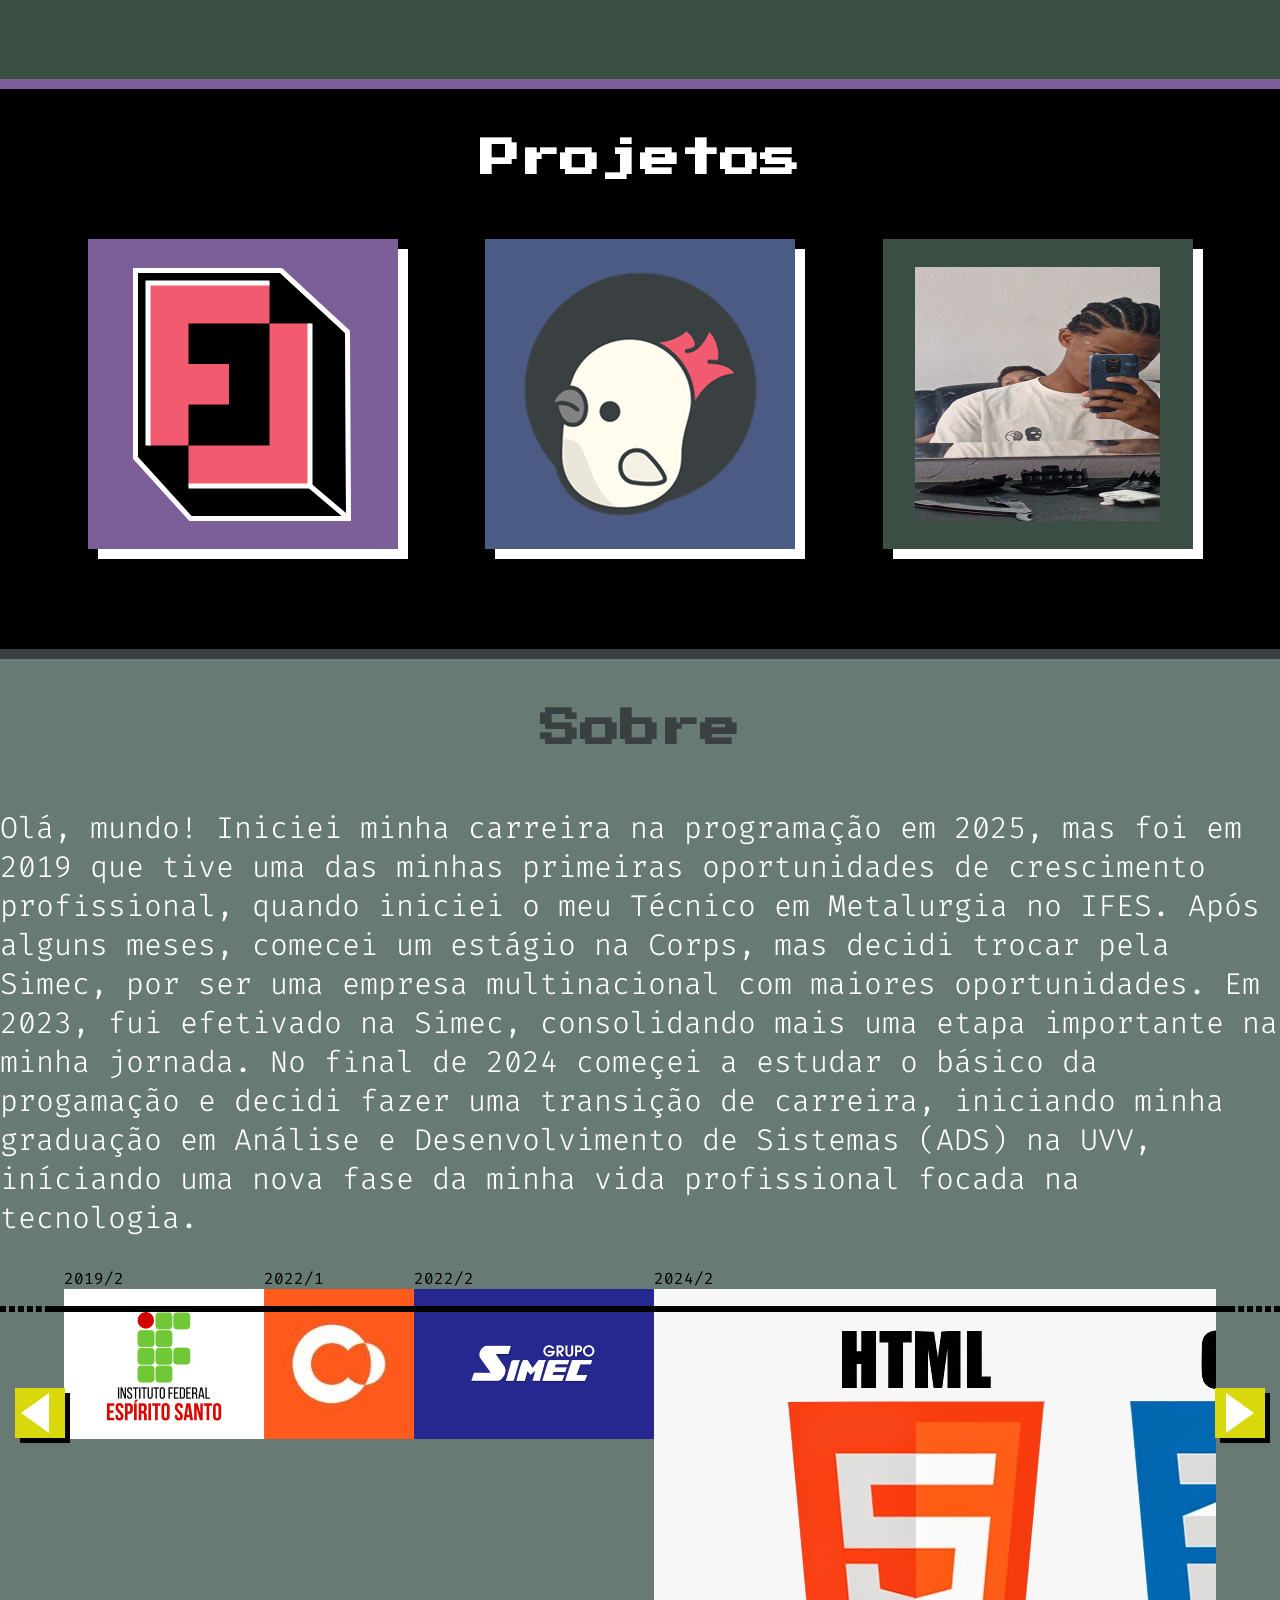
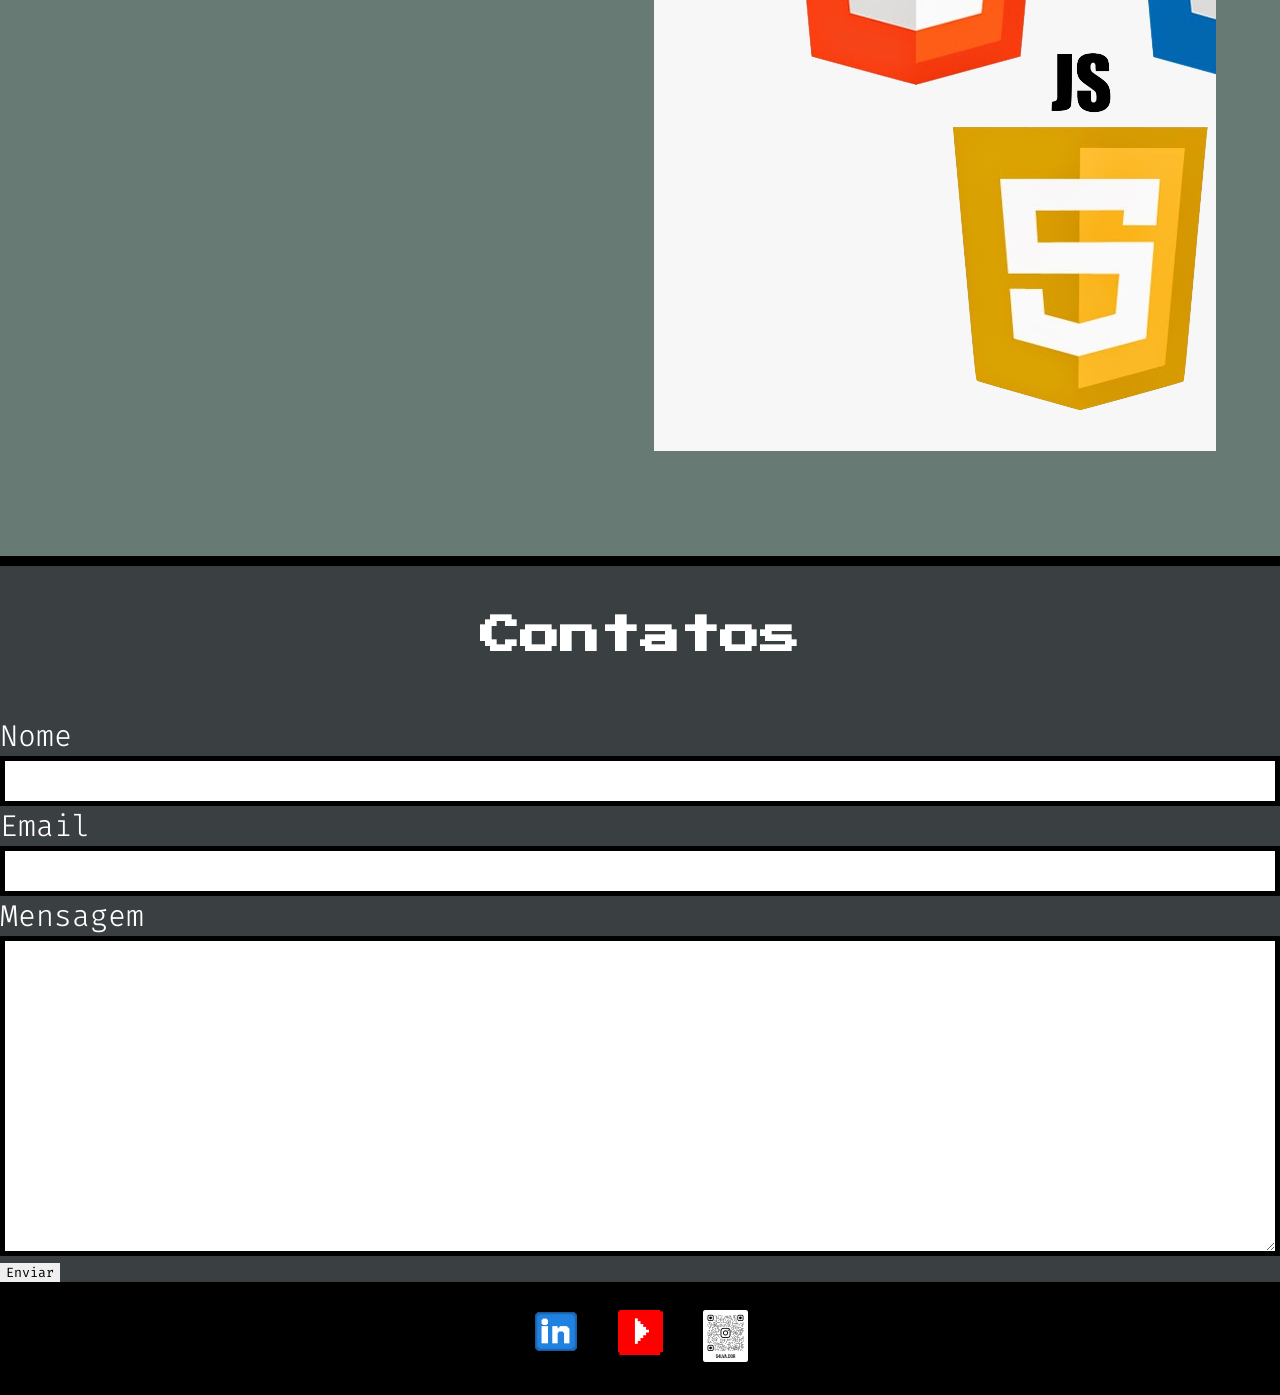
==== commit 37878b5b: "create variation to main input" ====
--- a/index.html
+++ b/index.html
@@ -196,7 +196,7 @@
         <input class="main-input" type="email" id="email">
 
         <label class="main-label" for="message">Mensagem</label>
-        <textarea class="main-input" id="message"></textarea>
+        <textarea class="main-input -textarea" id="message"></textarea>
 
         <button type="submit">Enviar</button>
 
--- a/CSS/components/main-input.css
+++ b/CSS/components/main-input.css
@@ -6,4 +6,7 @@
     padding-left: 5px;
     padding-right: 5px;
     width: 100%;
+}
+.main-input.-textarea{
+    height: 320px;
 }
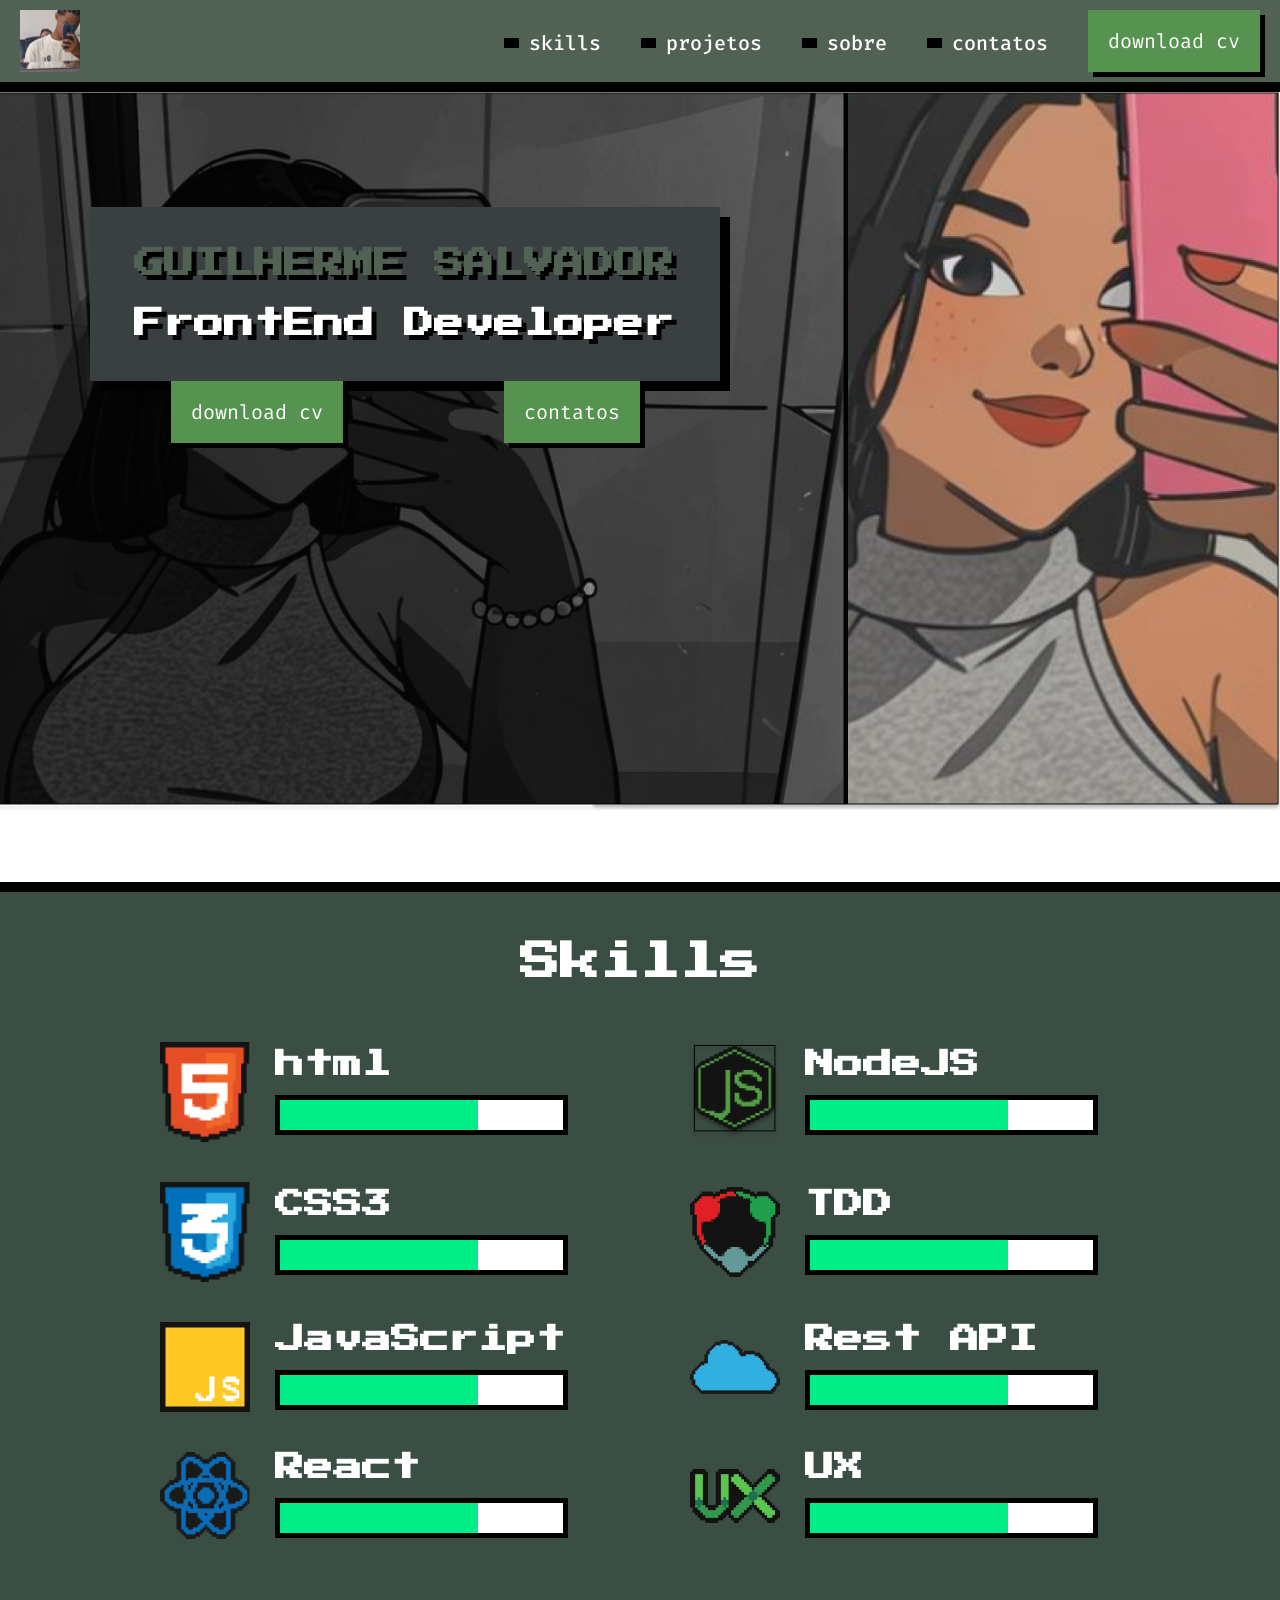
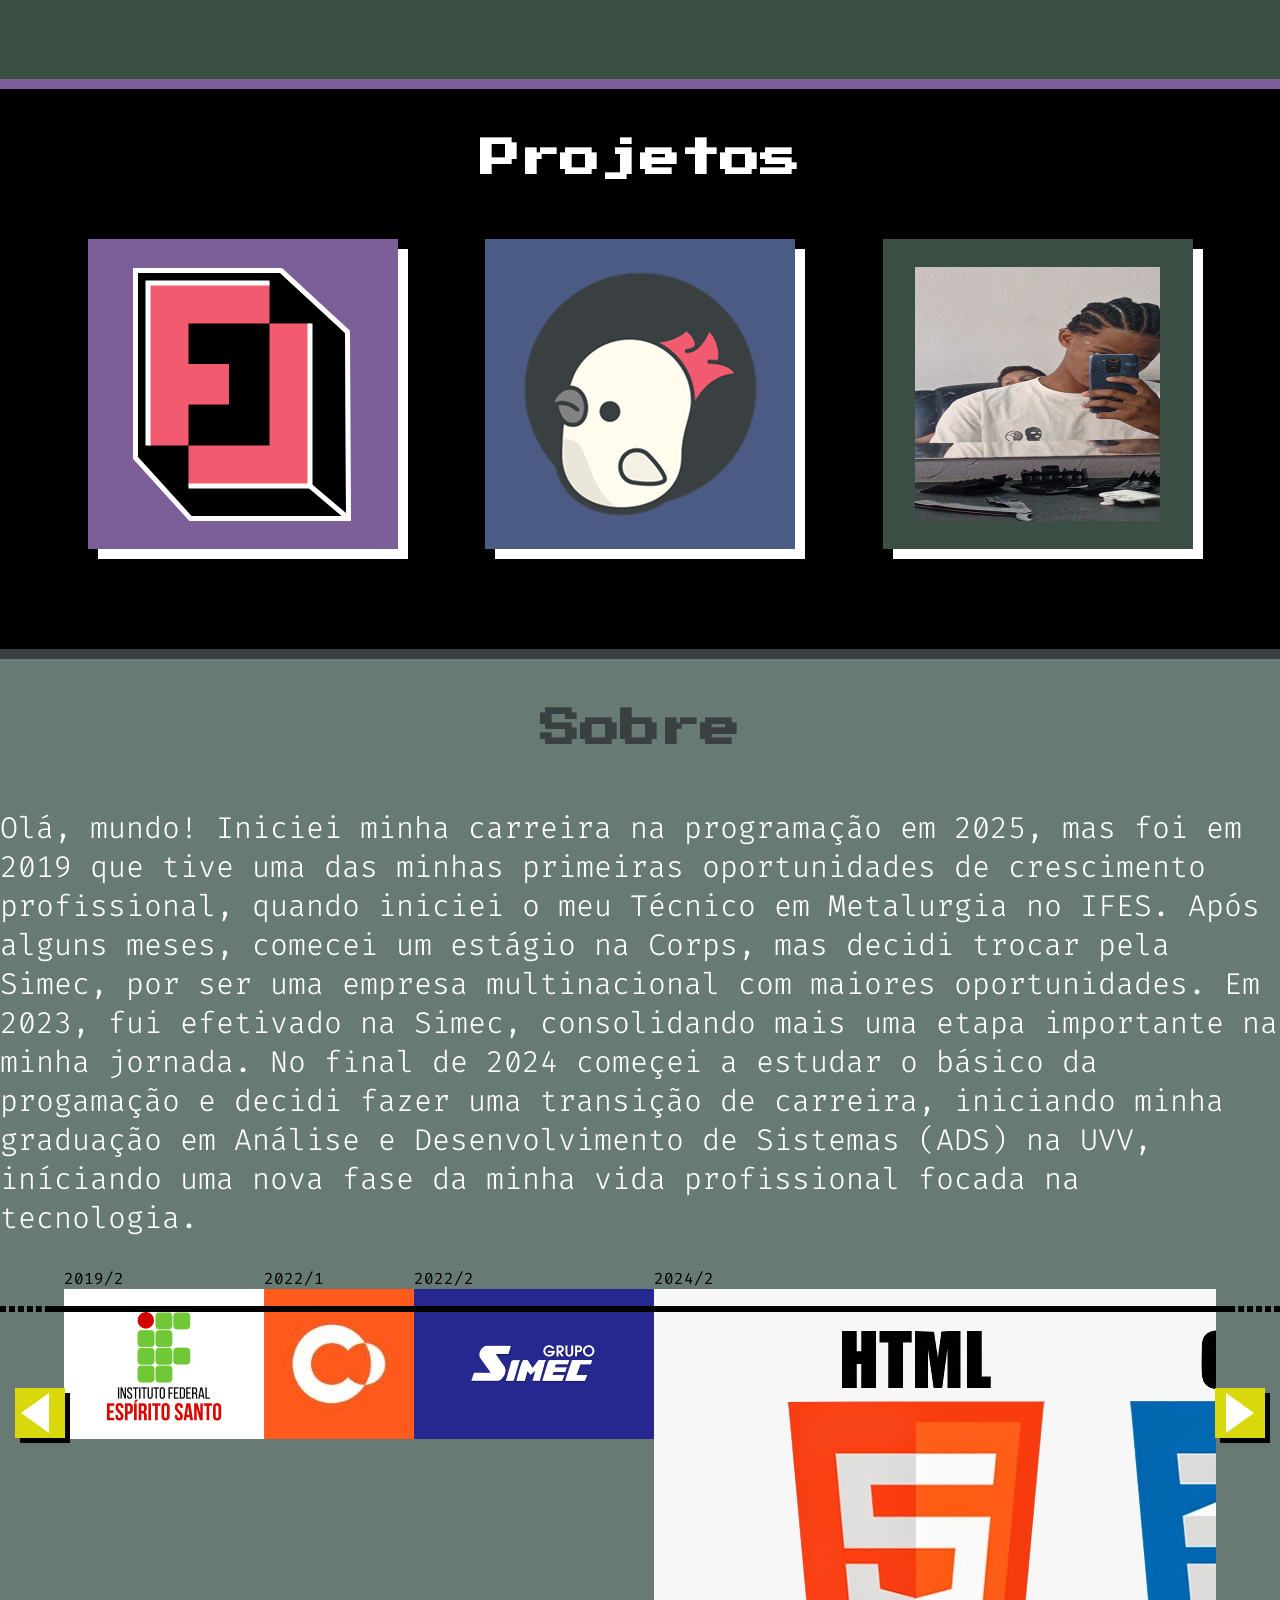
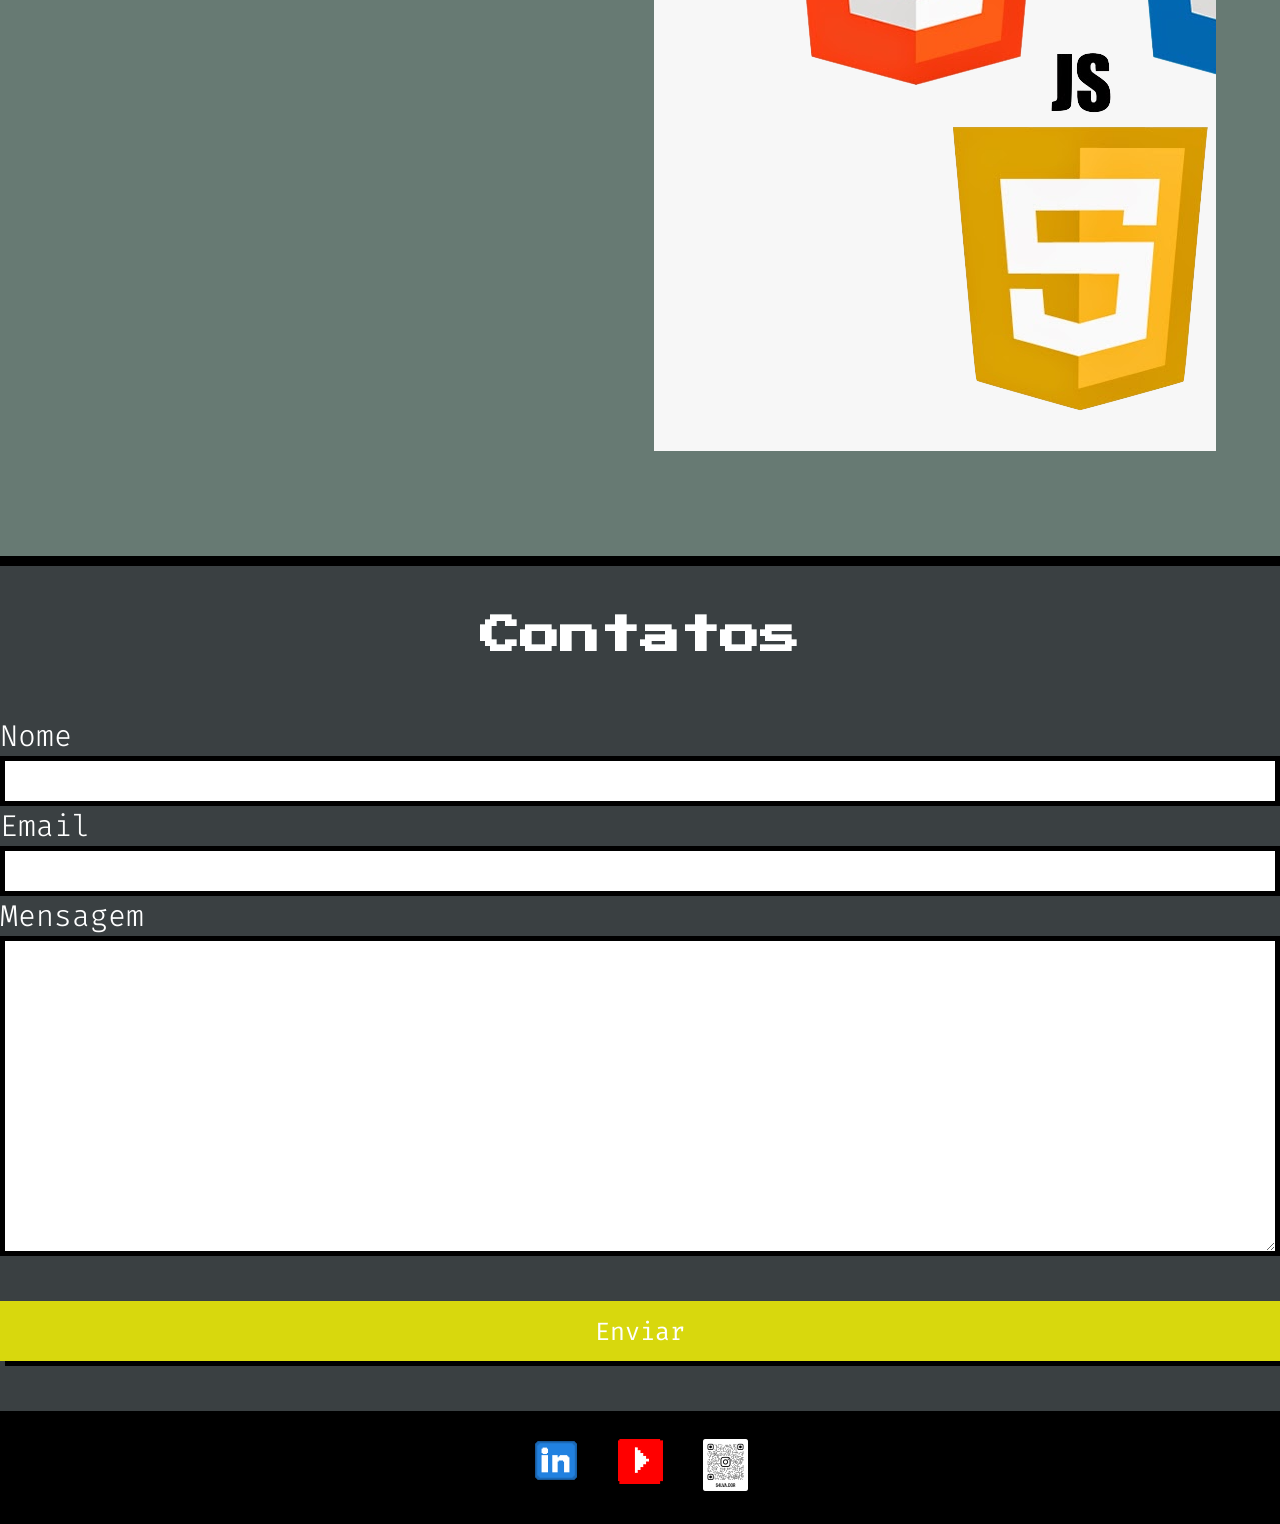
==== commit 79a3d362: "add variation in box-button" ====
--- a/index.html
+++ b/index.html
@@ -198,7 +198,7 @@
         <label class="main-label" for="message">Mensagem</label>
         <textarea class="main-input -textarea" id="message"></textarea>
 
-        <button type="submit">Enviar</button>
+        <button class="box-button -full" type="submit">Enviar</button>
 
     </form>
         <footer class="main-footer">
--- a/CSS/components/box-button.css
+++ b/CSS/components/box-button.css
@@ -14,15 +14,13 @@
     transform: scale(1.05);
 }
 
-.box-button.-send{
+.box-button.-full{
+    width: 100%;
     margin-top: 40px;
     margin-bottom: 50px;
     background-color: #D8D80D;
-    width: 1360px;
     height: 60px;
     font-size: 25px;
     color: white;
     padding: 0;
-    
-
 }
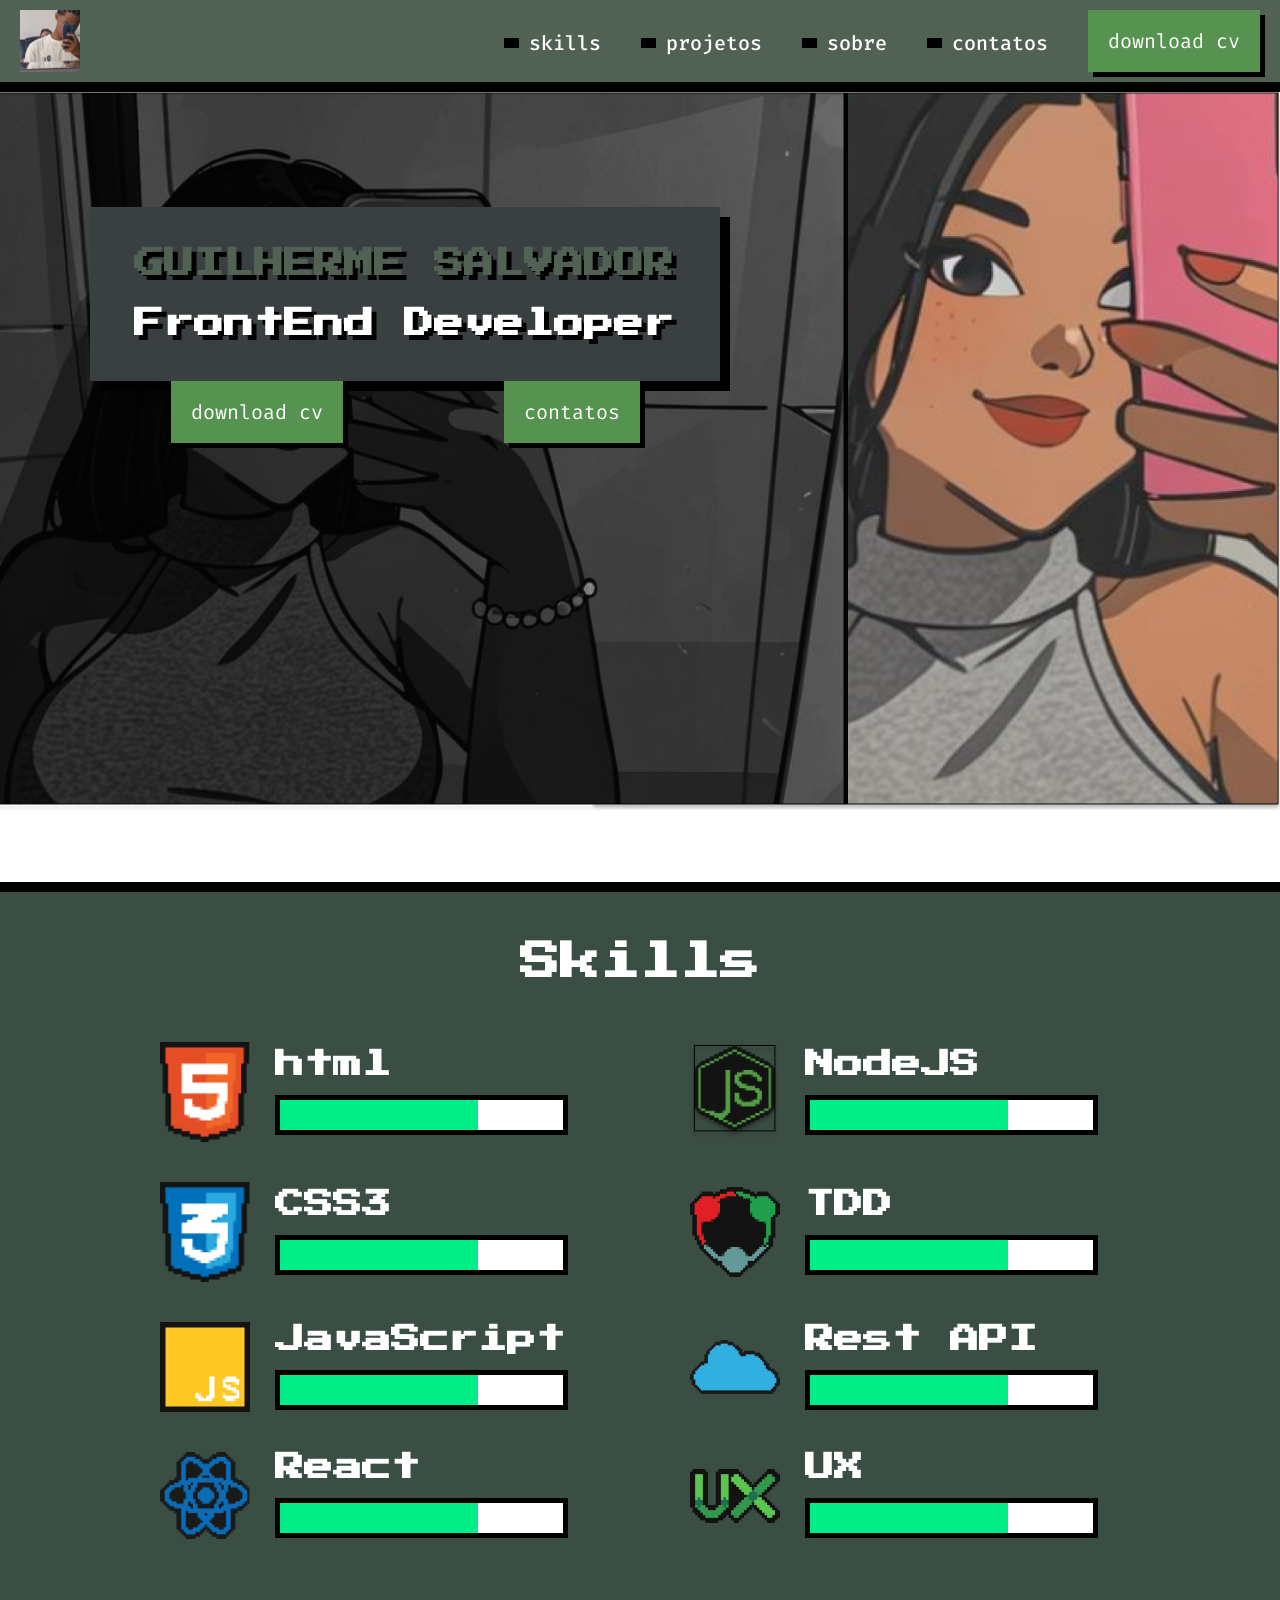
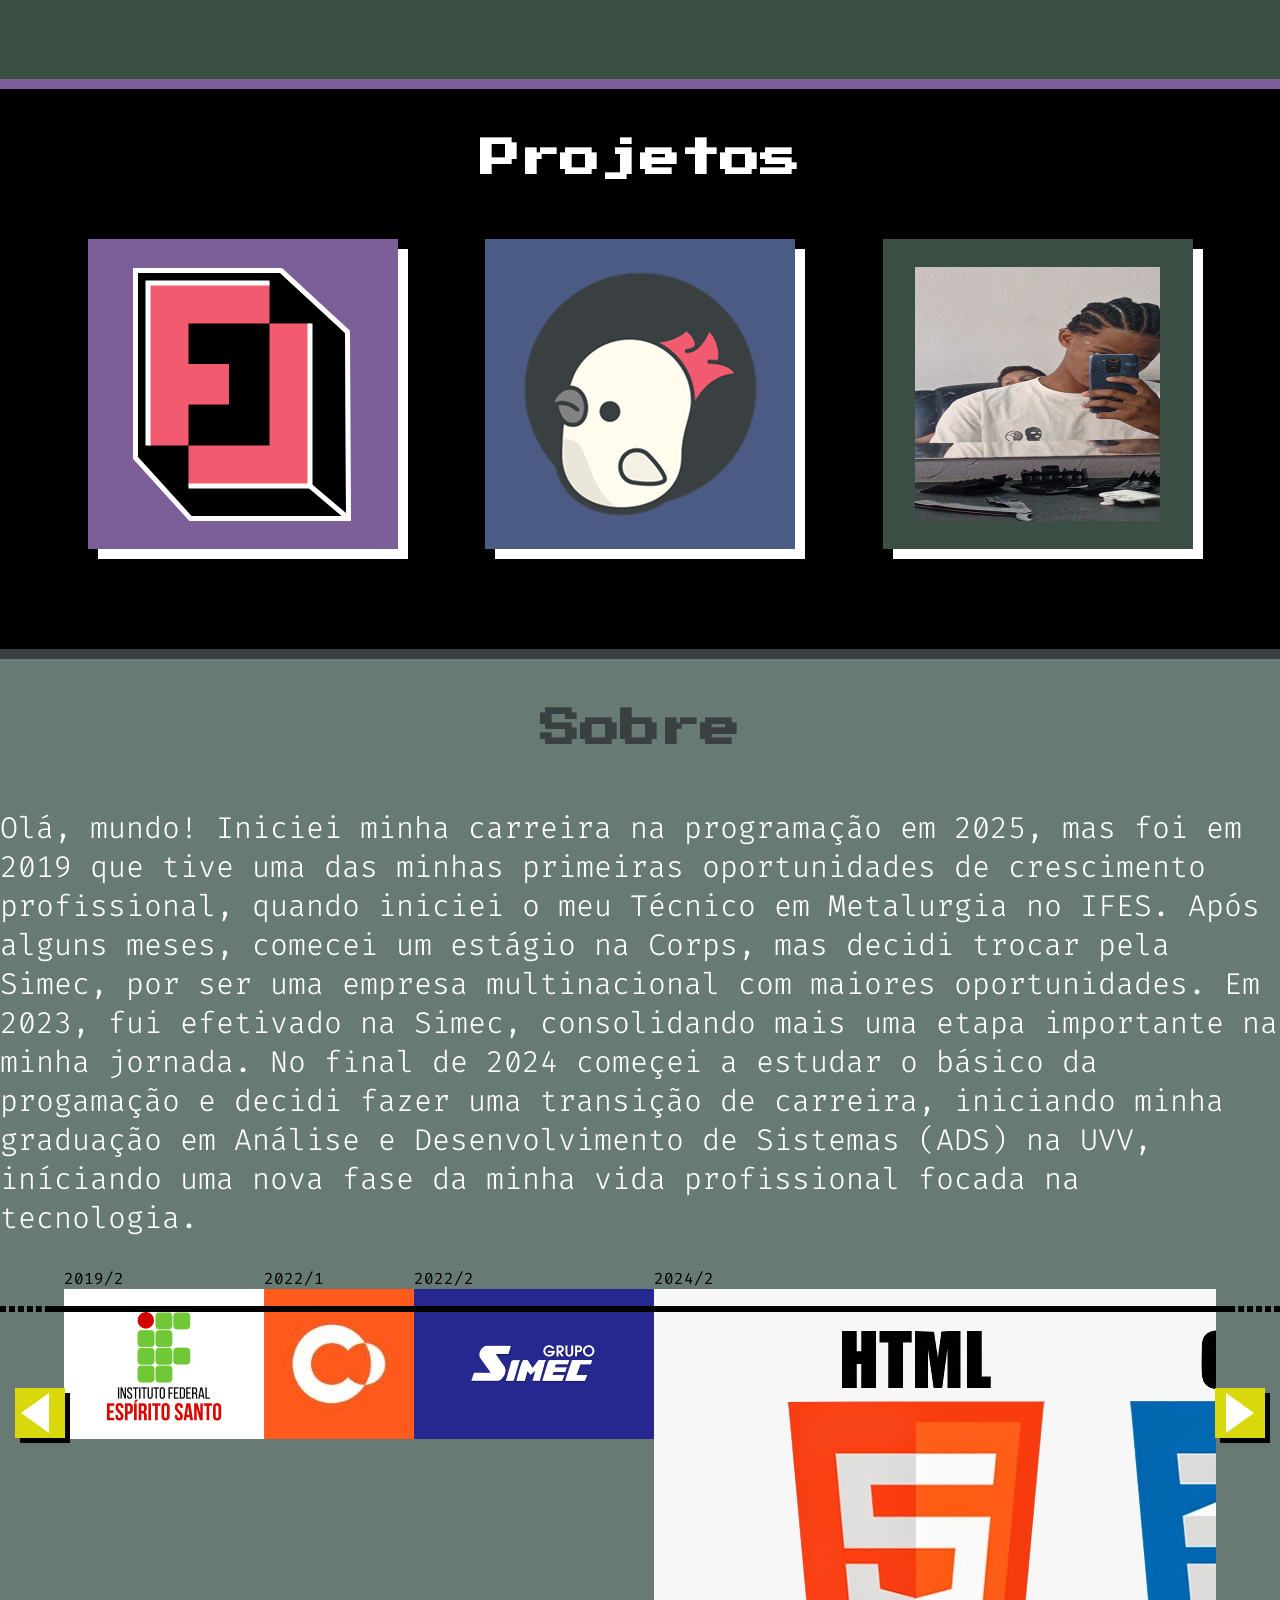
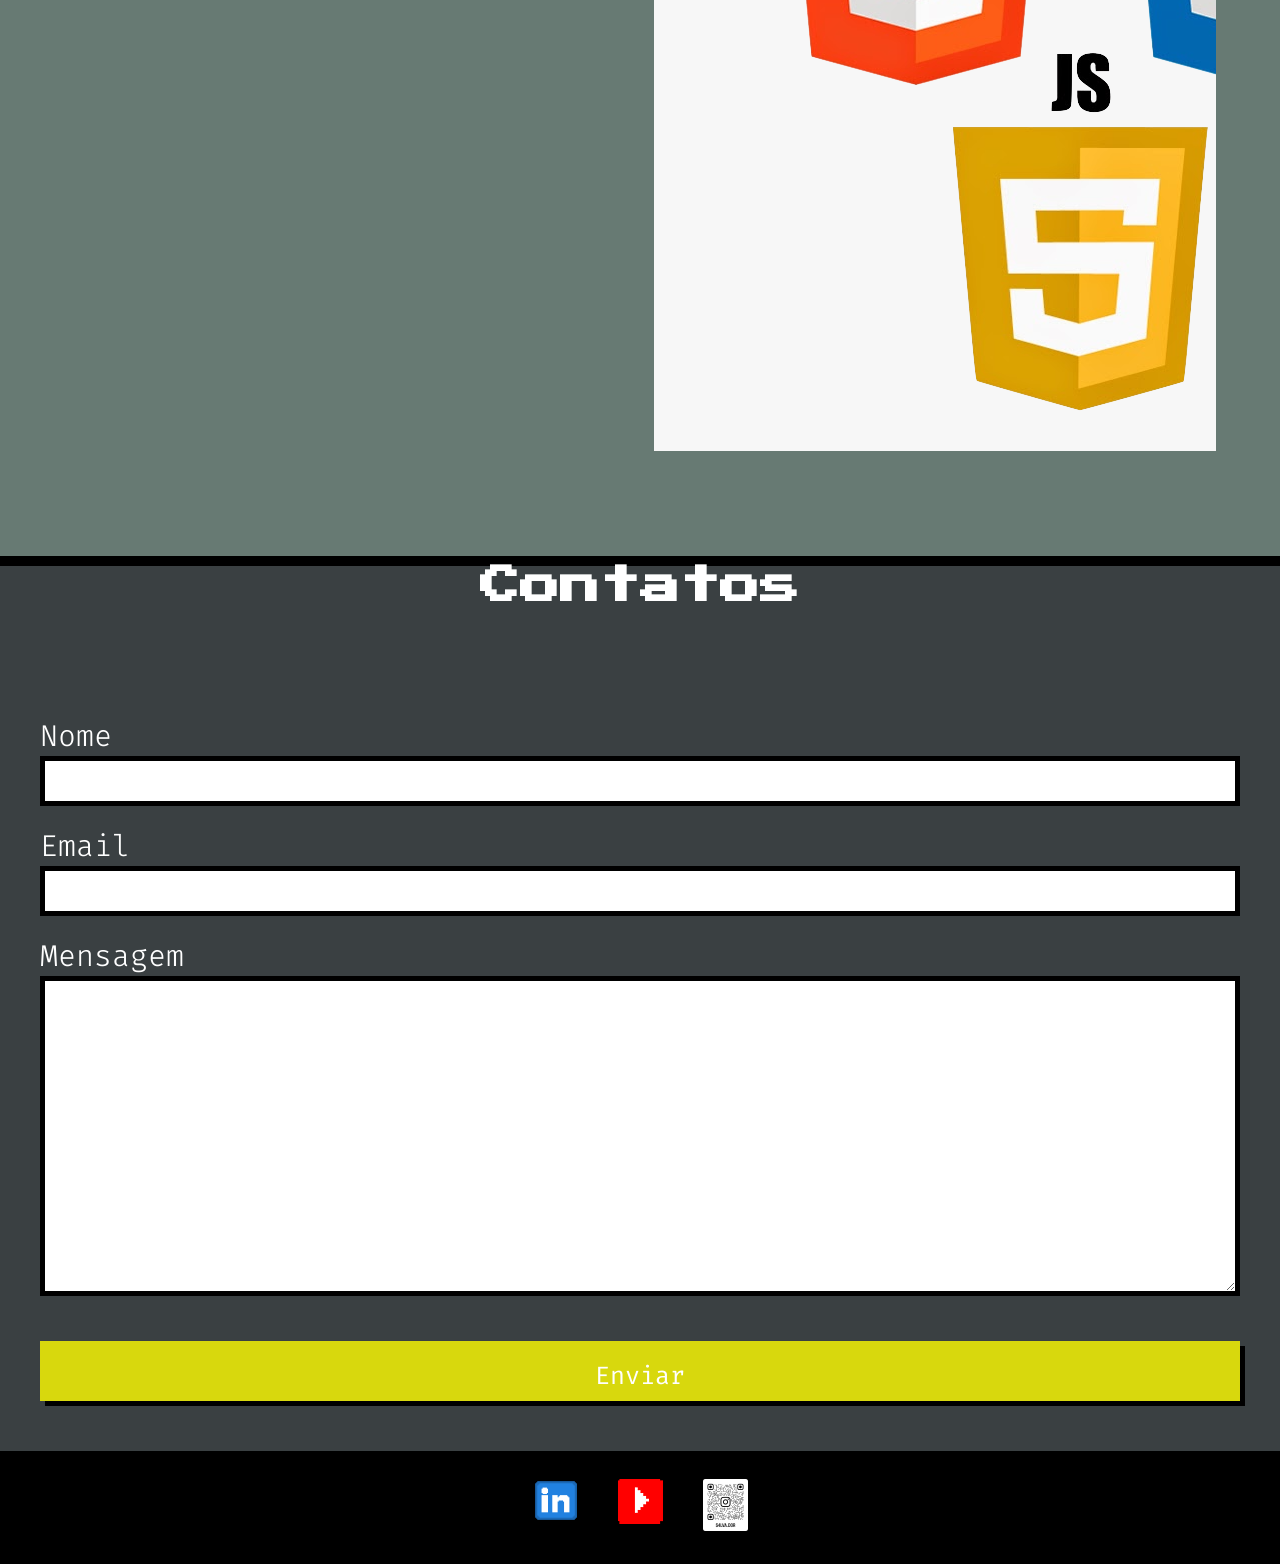
==== commit 8c1e555d: "add main-form to page" ====
--- a/index.html
+++ b/index.html
@@ -28,6 +28,7 @@
     <link rel="stylesheet" href="CSS/components/main.footer.css">
     <link rel="stylesheet" href="CSS/components/main-label.css">
     <link rel="stylesheet" href="CSS/components/main-input.css">
+    <link rel="stylesheet" href="CSS/components/main-form.css">
 </head>
 <body>
     <header class="main-header">
@@ -188,7 +189,7 @@
     </section>
     <section class="main-section -gray">
         <h2 class="main-subtitle -forth">Contatos</h2>
-    <form>
+    <form class="main-form">
         <label class="main-label" for="name">Nome</label>
         <input class="main-input" type="name"  id="name">
 
@@ -213,7 +214,6 @@
             </a>
         </footer>
     </section>
-
     <script src="js/components/main-carousel.js"></script>
 </body>
 </html>
--- a/CSS/components/main-section.css
+++ b/CSS/components/main-section.css
@@ -19,6 +19,6 @@
 }
 .main-section.-gray{
     background-color: #3A4042;
-    padding-bottom: 0px;
-    border-bottom: 0;
+    padding: 0;
+    border: 0;
 }
--- a/CSS/components/box-button.css
+++ b/CSS/components/box-button.css
@@ -16,11 +16,8 @@
 
 .box-button.-full{
     width: 100%;
-    margin-top: 40px;
-    margin-bottom: 50px;
     background-color: #D8D80D;
     height: 60px;
     font-size: 25px;
     color: white;
-    padding: 0;
 }
--- a/CSS/components/main-form.css
+++ b/CSS/components/main-form.css
@@ -0,0 +1,9 @@
+.main-form{
+    padding: 50px 40px;
+}
+.main-form .main-input{
+    margin-bottom: 20px;
+}
+.main-form .main-input.-textarea{
+    margin-bottom: 40px;
+}
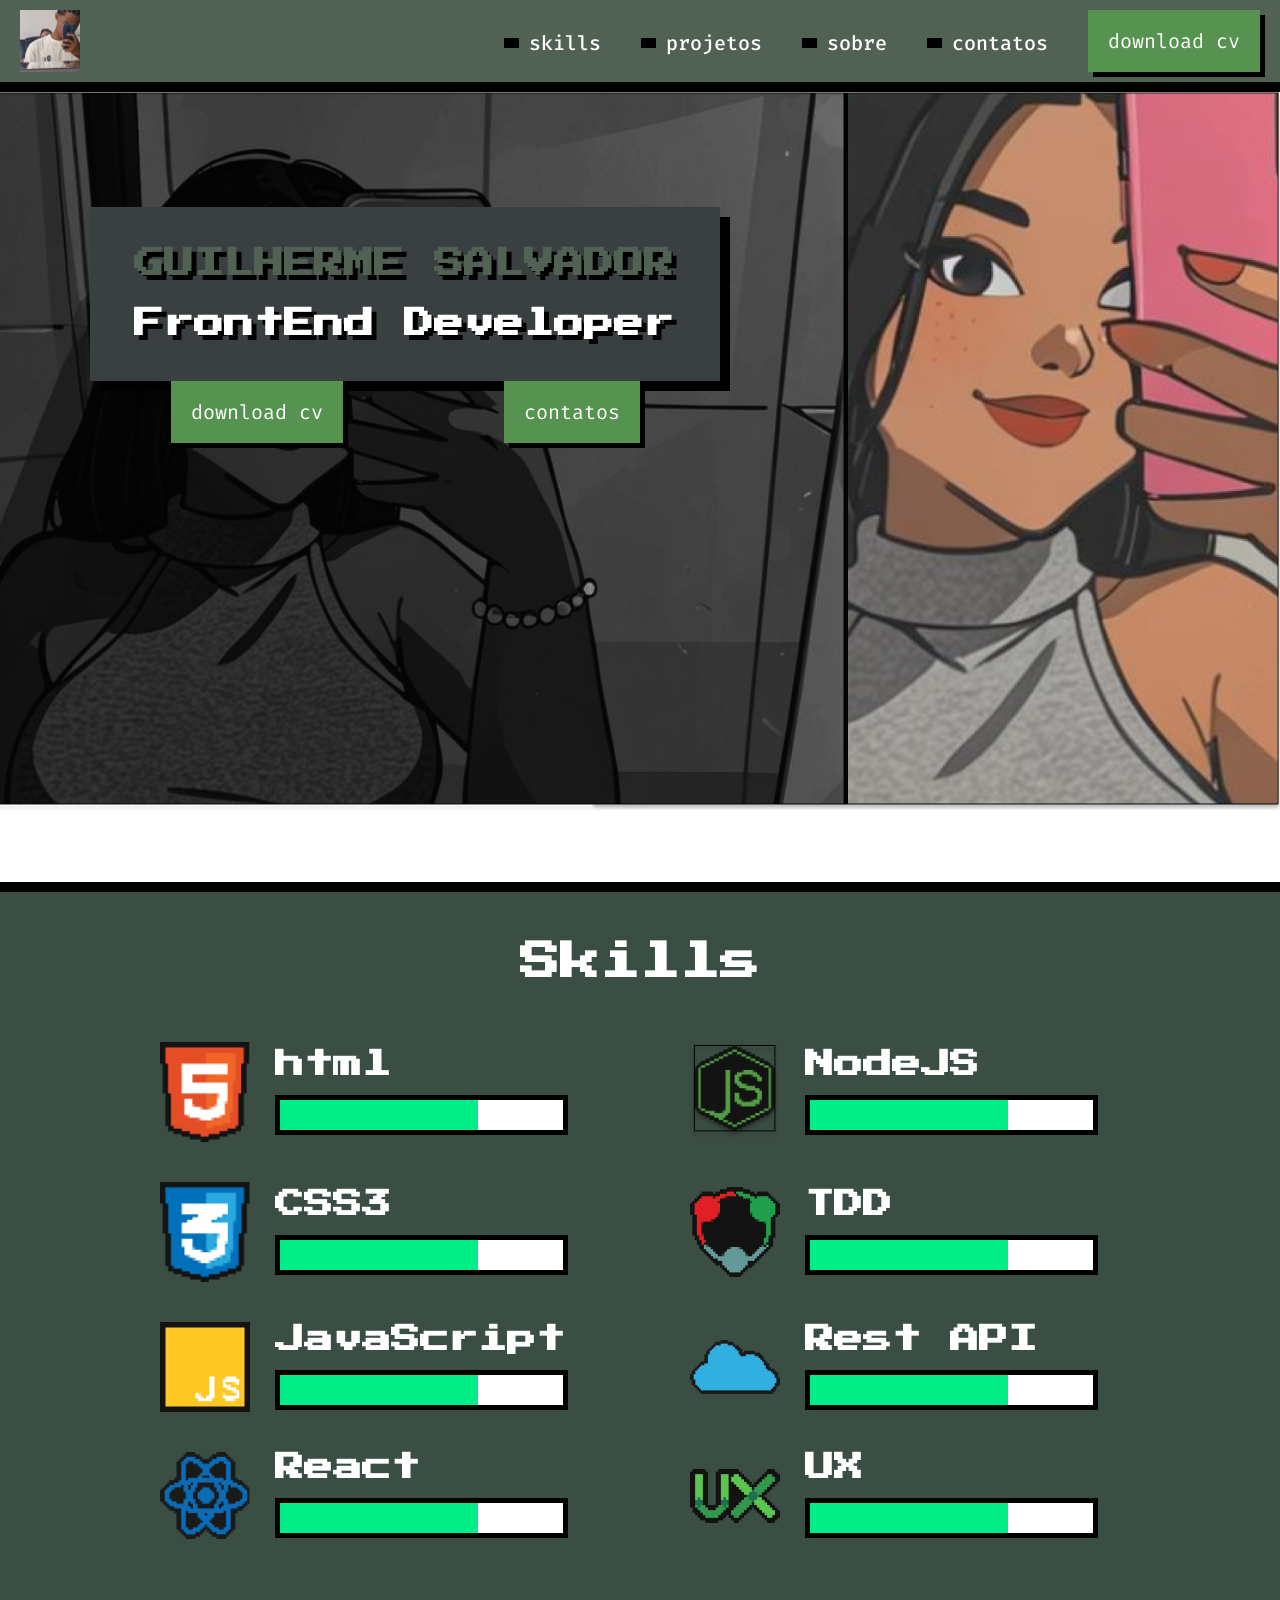
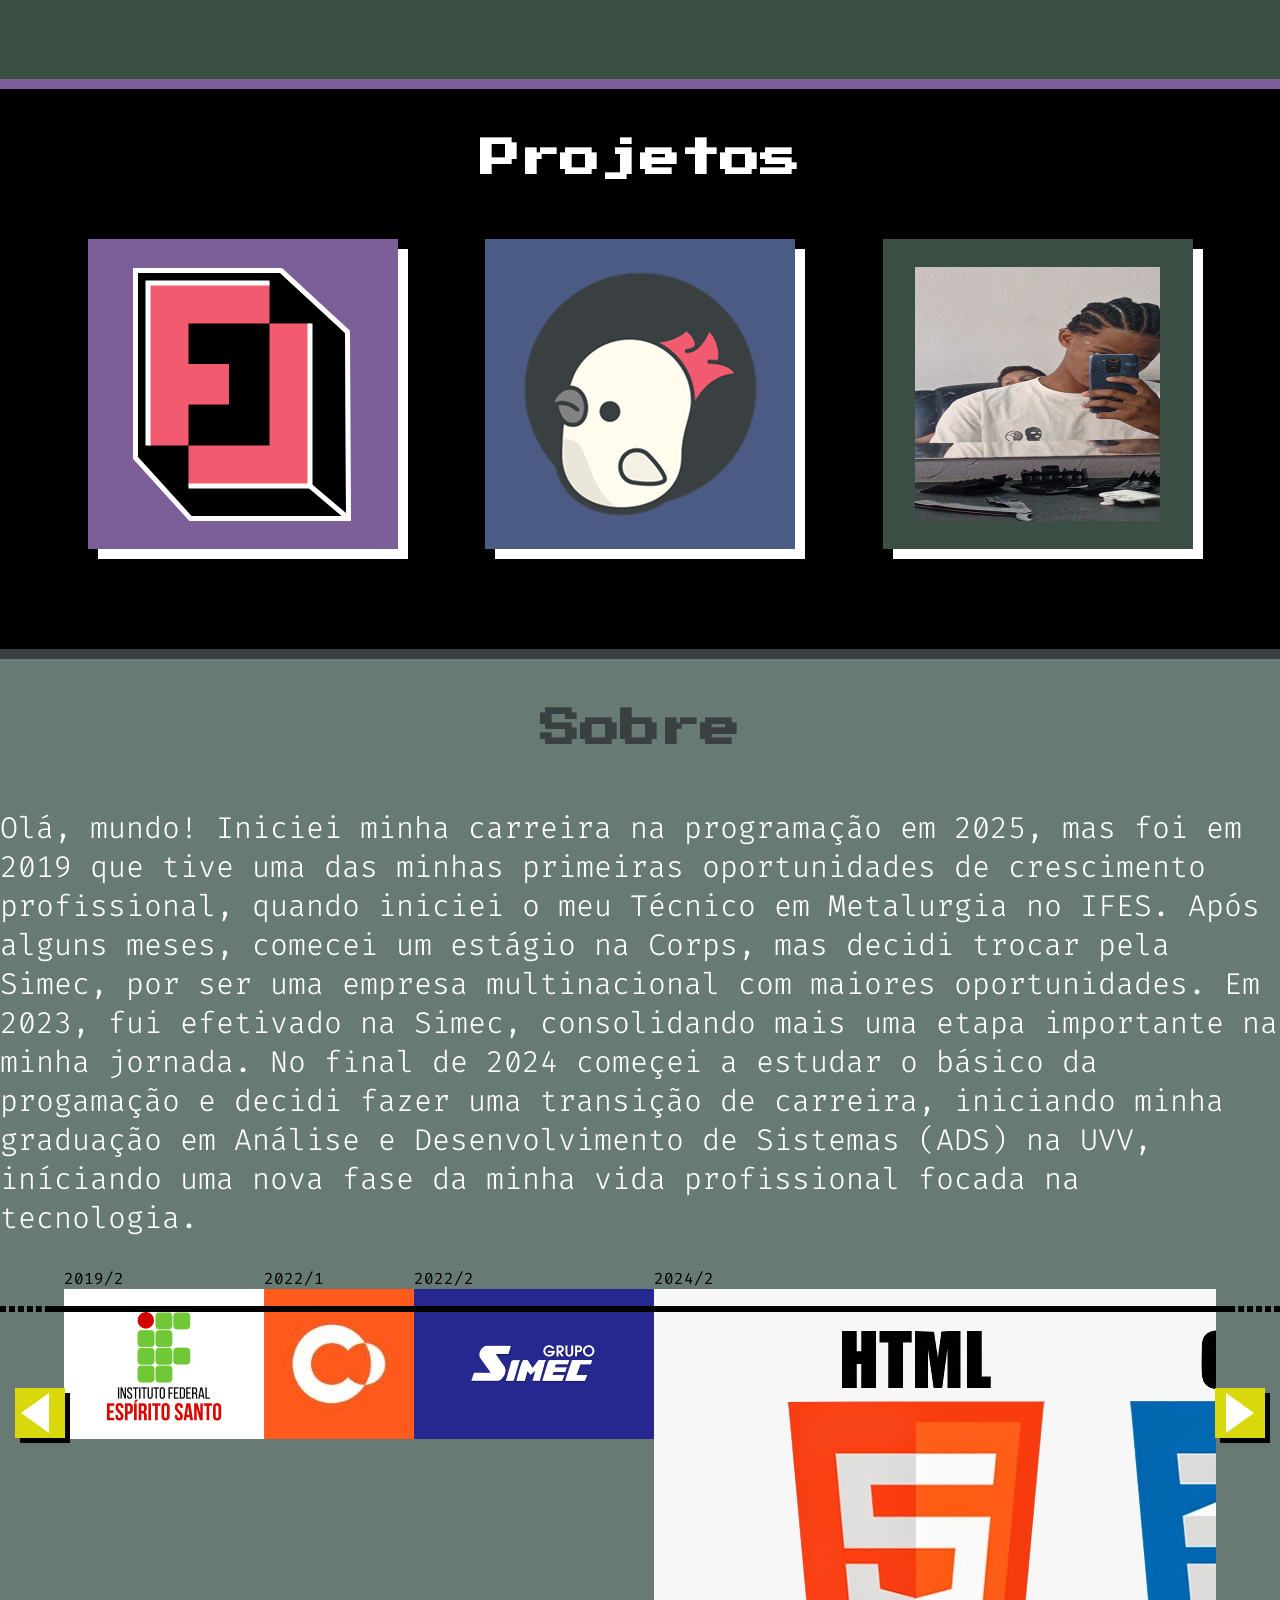
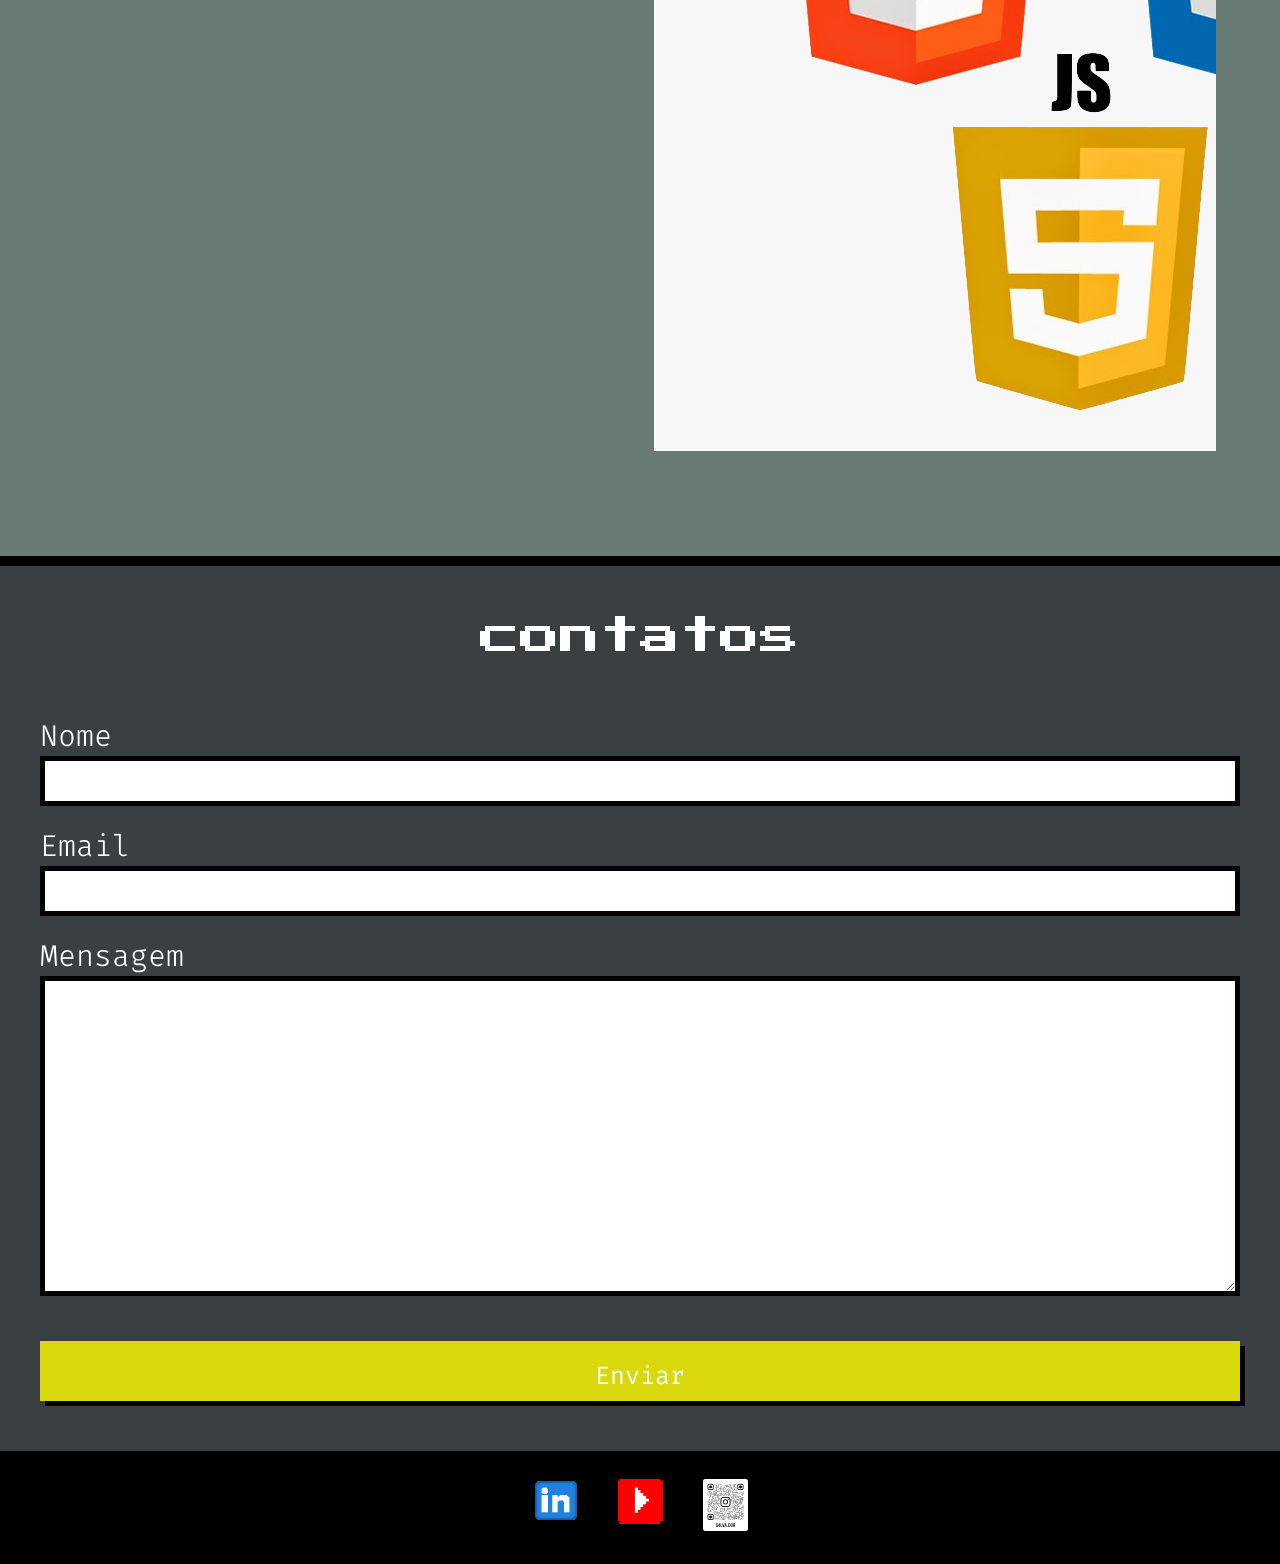
==== commit c05222d4: "add the main-subtitle in the main-form" ====
--- a/index.html
+++ b/index.html
@@ -188,8 +188,9 @@
     </section>
     </section>
     <section class="main-section -gray">
-        <h2 class="main-subtitle -forth">Contatos</h2>
     <form class="main-form">
+        <legend class="main-subtitle -second">contatos</legend>
+
         <label class="main-label" for="name">Nome</label>
         <input class="main-input" type="name"  id="name">
 
--- a/CSS/components/box-button.css
+++ b/CSS/components/box-button.css
@@ -12,6 +12,7 @@
 .box-button:hover {
     background-color: #3a6836;
     transform: scale(1.05);
+    cursor: pointer;
 }
 
 .box-button.-full{
@@ -20,4 +21,7 @@
     height: 60px;
     font-size: 25px;
     color: white;
+}
+.box-button.-full:hover{
+    transform: scale(1.01);
 }
--- a/CSS/components/main-form.css
+++ b/CSS/components/main-form.css
@@ -6,4 +6,7 @@
 }
 .main-form .main-input.-textarea{
     margin-bottom: 40px;
+}
+.main-form .main-title{
+    margin-bottom: 50px;
 }
